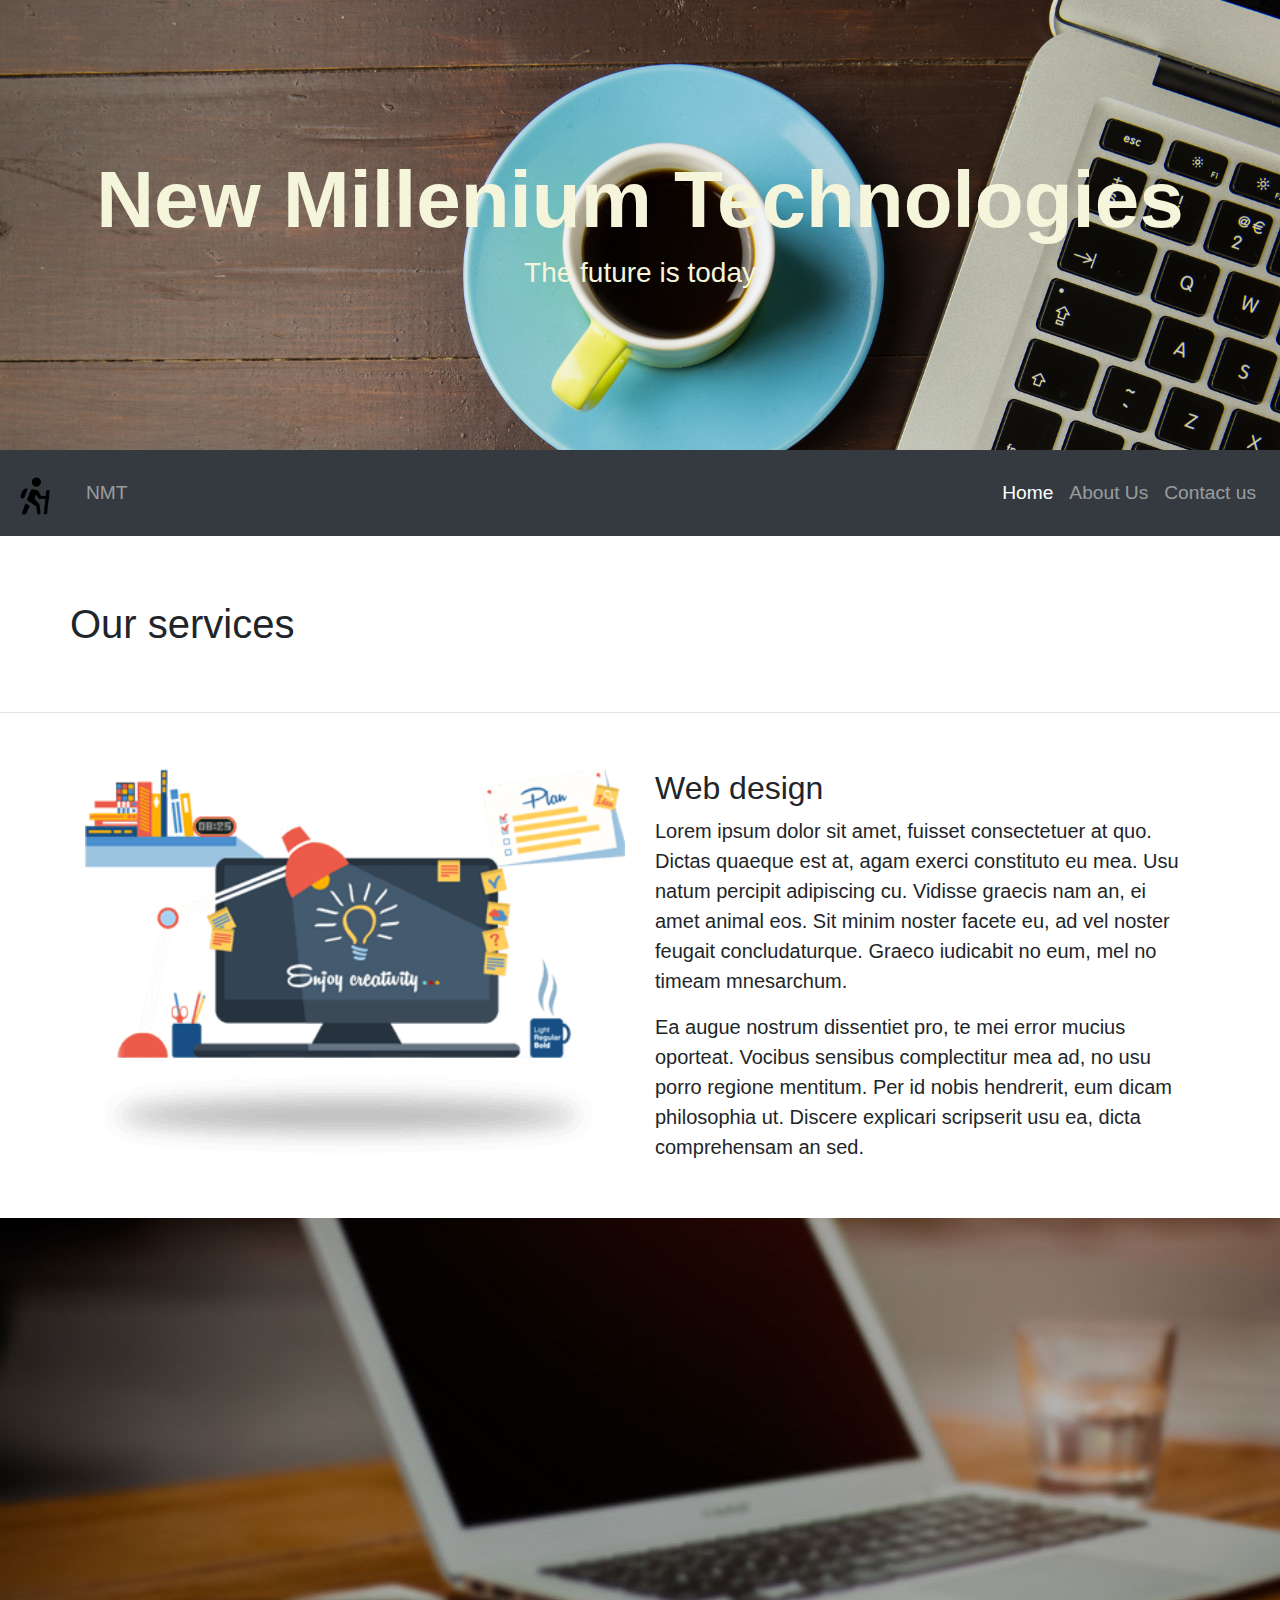
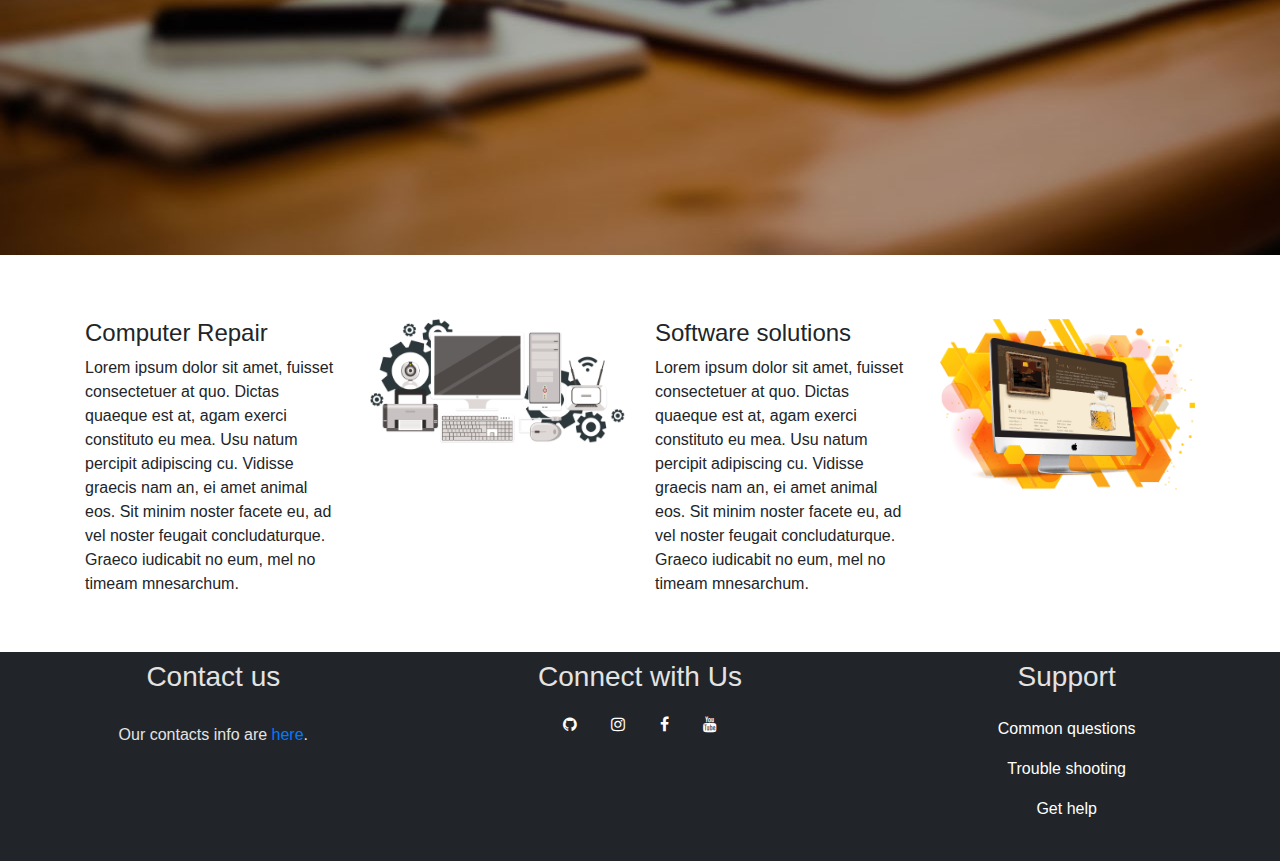
==== index.html @ 24bf3991 "first website upload" ====
<!doctype html>
<html lang="en">
  <head>
    <!-- Required meta tags -->
    <meta charset="utf-8">
    <meta name="viewport" content="width=device-width, initial-scale=1, shrink-to-fit=no">

    <!-- Bootstrap CSS -->
    <link rel="stylesheet" href="https://use.fontawesome.com/releases/v5.7.2/css/all.css" integrity="sha384-fnmOCqbTlWIlj8LyTjo7mOUStjsKC4pOpQbqyi7RrhN7udi9RwhKkMHpvLbHG9Sr" crossorigin="anonymous">
    <link rel="stylesheet" href="https://maxcdn.bootstrapcdn.com/bootstrap/4.0.0/css/bootstrap.min.css" integrity="sha384-Gn5384xqQ1aoWXA+058RXPxPg6fy4IWvTNh0E263XmFcJlSAwiGgFAW/dAiS6JXm" crossorigin="anonymous">
    <link rel="stylesheet" href="bootstrap/css/bootstrap.min.css" integrity="sha384-GJzZqFGwb1QTTN6wy59ffF1BuGJpLSa9DkKMp0DgiMDm4iYMj70gZWKYbI706tWS" crossorigin="anonymous">
    <link rel="icon" href="img/walk.png" type="image/png" sizes="16x16">
    <link rel="stylesheet" href="bootstrap/style.css">
    <link rel="stylesheet" href="https://cdnjs.cloudflare.com/ajax/libs/font-awesome/4.7.0/css/font-awesome.min.css">


    <title>NMT- Home</title>
  </head>
  <body>
    <div id="home" style="margin-bottom:0px; ">
        <div class="landing-text">
            <h1>New Millenium Technologies</h1>
            <h3>The future is today</h3>
          </div>
    </div>
    <nav class="navbar navbar-expand-md navbar-dark bg-dark sticky-top">

      <button class="navbar-toggler" data-toggle="collapse" data-target="#collapse_target">
        <span class="navbar-toggler-icon"></span>
      </button>
      
      <div class="collapse navbar-collapse" id="collapse_target">
      <a class="navbar-brand"><img src="img/walk.png" style="height: 40px; width: 40px;"></a>
      <span class="navbar-text">NMT</span>

      <ul class="navbar-nav ml-auto">
        <li class="navbar-item">
          <a class="nav-link active" href="#">Home</a>
        </li>
        <li class="navbar-item">
            <a class="nav-link" href="#">About Us</a>
          </li>
          
          <li class="navbar-item">
              <a class="nav-link" href="#">Contact us</a>
            </li>
      </ul>
    </div>
    </nav>

    <br>
    
    <div class="padding">
        <div class="container">
          <div class="row" >
              <div class="col-sm-6-offset-3">
              <h1 style="text-align:center;">Our services</h1>
              </div>
          </div>
          
          </div>
        </div>
        <hr/>
    

    <div class="padding">
      <div class="container">
        <div class="row">
          <div class="col-md-6 col-xs-12">
              <img src="img/webdesign.png">
          </div>
          <div class="col-md-6 col-xs-12">
            <h2>Web design</h2>
            <p class="lead">
              Lorem ipsum dolor sit amet, fuisset consectetuer at quo.
               Dictas quaeque est at, agam exerci constituto eu mea. Usu natum percipit adipiscing cu. 
               Vidisse graecis nam an, ei amet animal eos. Sit minim noster facete eu, ad vel noster feugait concludaturque. 
              Graeco iudicabit no eum, mel no timeam mnesarchum.
            </p>
            <p class="lead">
                Ea augue nostrum dissentiet pro, te mei error mucius oporteat.
                Vocibus sensibus complectitur mea ad, no usu porro regione mentitum.
                 Per id nobis hendrerit, eum dicam philosophia ut. 
                 Discere explicari scripserit usu ea, dicta comprehensam an sed. 
                 
            </p>
            
            </div>
        </div>
      </div>
    </div>



    <div id="fixed">
      <img src="img/responsive.jpg" class="img-responsive">
    </div>

<br>

    <div class="padding">
      <div class="container">
        <div class="row">
            <div class="col-lg-3 col-md-6 col-sm-6 col-xs-12">
              <h4>Computer Repair</h4>
              <p>Lorem ipsum dolor sit amet, fuisset consectetuer at quo.
                  Dictas quaeque est at, agam exerci constituto eu mea. Usu natum percipit adipiscing cu. 
                  Vidisse graecis nam an, ei amet animal eos. Sit minim noster facete eu, ad vel noster feugait concludaturque. 
                 Graeco iudicabit no eum, mel no timeam mnesarchum.</p>
              </div>
            <div class="col-lg-3 col-md-6 col-sm-6 col-xs-12">
              <img src="img/bg-computer.png" class="img-responsive">
              </div>
            <div class="col-lg-3 col-md-6 col-sm-6 col-xs-12">
              <h4>Software solutions</h4>
              <p>Lorem ipsum dolor sit amet, fuisset consectetuer at quo.
                  Dictas quaeque est at, agam exerci constituto eu mea. Usu natum percipit adipiscing cu. 
                  Vidisse graecis nam an, ei amet animal eos. Sit minim noster facete eu, ad vel noster feugait concludaturque. 
                 Graeco iudicabit no eum, mel no timeam mnesarchum.</p>
              </div>
            <div class="col-lg-3 col-md-6 col-sm-6 col-xs-12">
              <img src="img/webdesign-banner.png" class="class="img-responsive"">
              </div>

        </div>
      </div>
    </div>

  <footer class="container-fluid text-center">
    <div class="row">
      <div class="col-sm-4">
        <h3>Contact us</h3>
        <br>
        <h6>Our contacts info are <a href="#">here</a>.</h6>
      </div>
      <div class="col-sm-4">
        <h3>Connect with Us</h3>
        <a href="#" class="fa fa-github" ></i></a>
        <a href="#" class="fa fa-instagram"></a>
        <a href="#" class="fa fa-facebook"></a>
        <a href="#" class="fa fa-youtube"></a>
        
        </div>
        <div class="col-sm-4">
          <h3>Support</h3>
          
          <ul>
       <li><a href="#" class="nav-link">Common questions</a></li>
       <li>  <a href="#" >Trouble shooting</a></li> 
       <li><a href="#" >Get help</a></li>  
      </ul>
          </div>
    </div>
  </footer>

   

    <!-- Optional JavaScript -->
    <!-- jQuery first, then Popper.js, then Bootstrap JS -->
    <script src="https://cdnjs.cloudflare.com/ajax/libs/popper.js/1.12.9/umd/popper.min.js" integrity="sha384-ApNbgh9B+Y1QKtv3Rn7W3mgPxhU9K/ScQsAP7hUibX39j7fakFPskvXusvfa0b4Q" crossorigin="anonymous"></script>
    <script src="https://maxcdn.bootstrapcdn.com/bootstrap/4.0.0/js/bootstrap.min.js" integrity="sha384-JZR6Spejh4U02d8jOt6vLEHfe/JQGiRRSQQxSfFWpi1MquVdAyjUar5+76PVCmYl" crossorigin="anonymous"></script>
    <script src="https://code.jquery.com/jquery-3.3.1.slim.min.js" integrity="sha384-q8i/X+965DzO0rT7abK41JStQIAqVgRVzpbzo5smXKp4YfRvH+8abtTE1Pi6jizo" crossorigin="anonymous"></script>
    <script src="https://stackpath.bootstrapcdn.com/bootstrap/4.2.1/js/bootstrap.min.js" integrity="sha384-B0UglyR+jN6CkvvICOB2joaf5I4l3gm9GU6Hc1og6Ls7i6U/mkkaduKaBhlAXv9k" crossorigin="anonymous"></script>
  </body>
</html>
---- bootstrap/style.css ----
html, body{
    height: 100%;
    width: 100%;
}

.navbar{
    font-size: 1.2em;
    padding: 1% 0;
    position: sticky;

}
.navbar-brand{
    max-height: 35px;
    padding: 0px 15px 5px;
}
.navbar-default .navbar-nav li a {
    color: #D5D5D5;

}
.navbar-default .navbar-nav li a:hover, .navbar-default .navbar-nav li a.active {
    color: #FFF;

}

#home{
    background: url(../img/coffee-laptop.jpeg) no-repeat center center fixed;
    height: 50%;
    width: 100%;
    display: table;
    position: relative;
    background-size: cover;

   
}
.landing-text{
    color: beige;
    display: table-cell;
    text-align: center;
    vertical-align: middle;
}
.landing-text h1{
    font-size: 500%;
    font-weight: 700;
}
.padding{
    padding:40px 0;
}
.padding img{
    width: 100%;
}
#fixed{
    display: table;
    max-height: 200px;
    position:relative;
    max-width: 768px;
    background-size: cover;
}
footer{
    width: 100%;
    background-color: #212529;
    padding: 5% 5% 10% 5%;
    color: #fff;
}
.fa{
    padding: 15px;
    color: #fff;
    font-size: 25px;
}

.fa:hover{
color: #212529;
text-decoration: none;
} 
footer, ul{
    list-style-type: none;
    text-decoration: none;
}
footer, ul, li a{
    text-align: center;
   color: #FFF;
    text-decoration: none;
    display: block;
    padding: 8px 16px;
}
footer, ul, li a:hover {
    text-align: center;
   color: rgb(228, 227, 227);
    text-decoration: none;
}
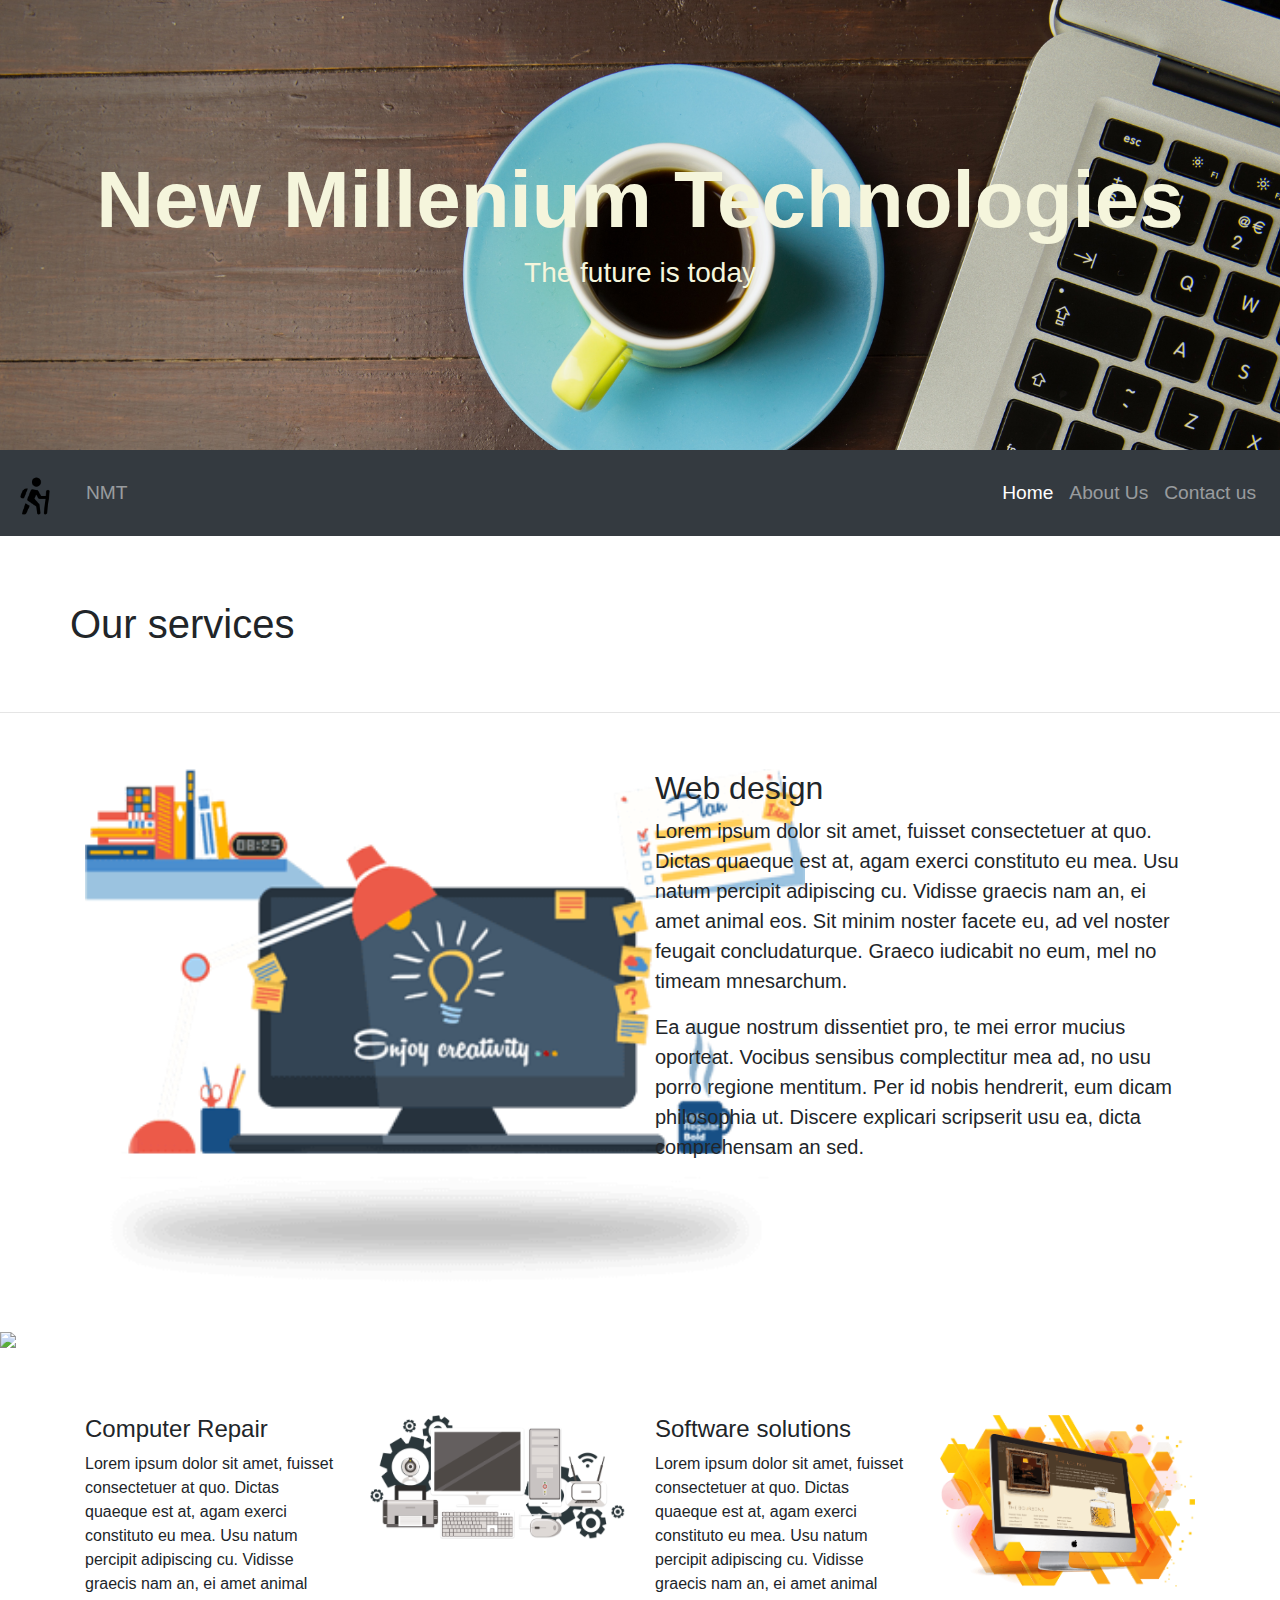
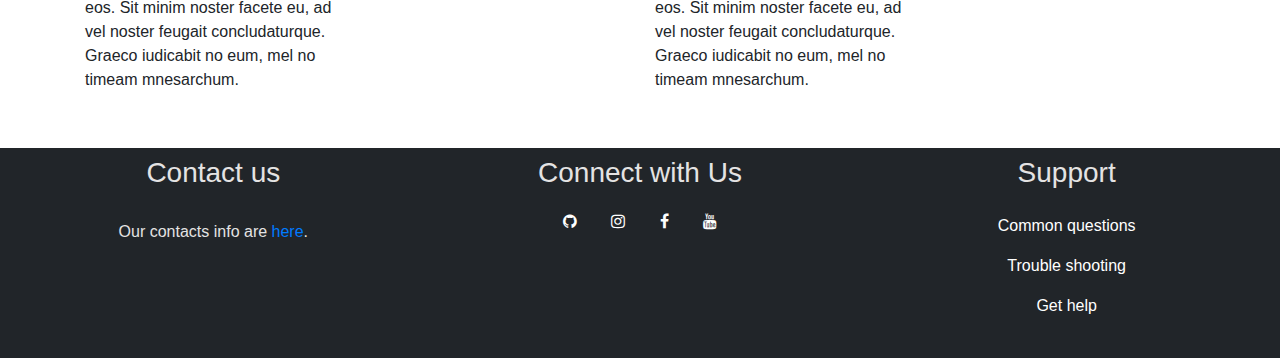
==== commit ac4bc3de: "picture edits" ====
--- a/index.html
+++ b/index.html
@@ -67,7 +67,7 @@
       <div class="container">
         <div class="row">
           <div class="col-md-6 col-xs-12">
-              <img src="img/webdesign.png">
+              <img src="img/webdesign.png" style="width: 720px;">
           </div>
           <div class="col-md-6 col-xs-12">
             <h2>Web design</h2>
@@ -93,7 +93,7 @@
 
 
     <div id="fixed">
-      <img src="img/responsive.jpg" class="img-responsive">
+      <img src="img/laptop-coffee-computer-the-work-preview.jpg" class="img-responsive">
     </div>
 
 <br>
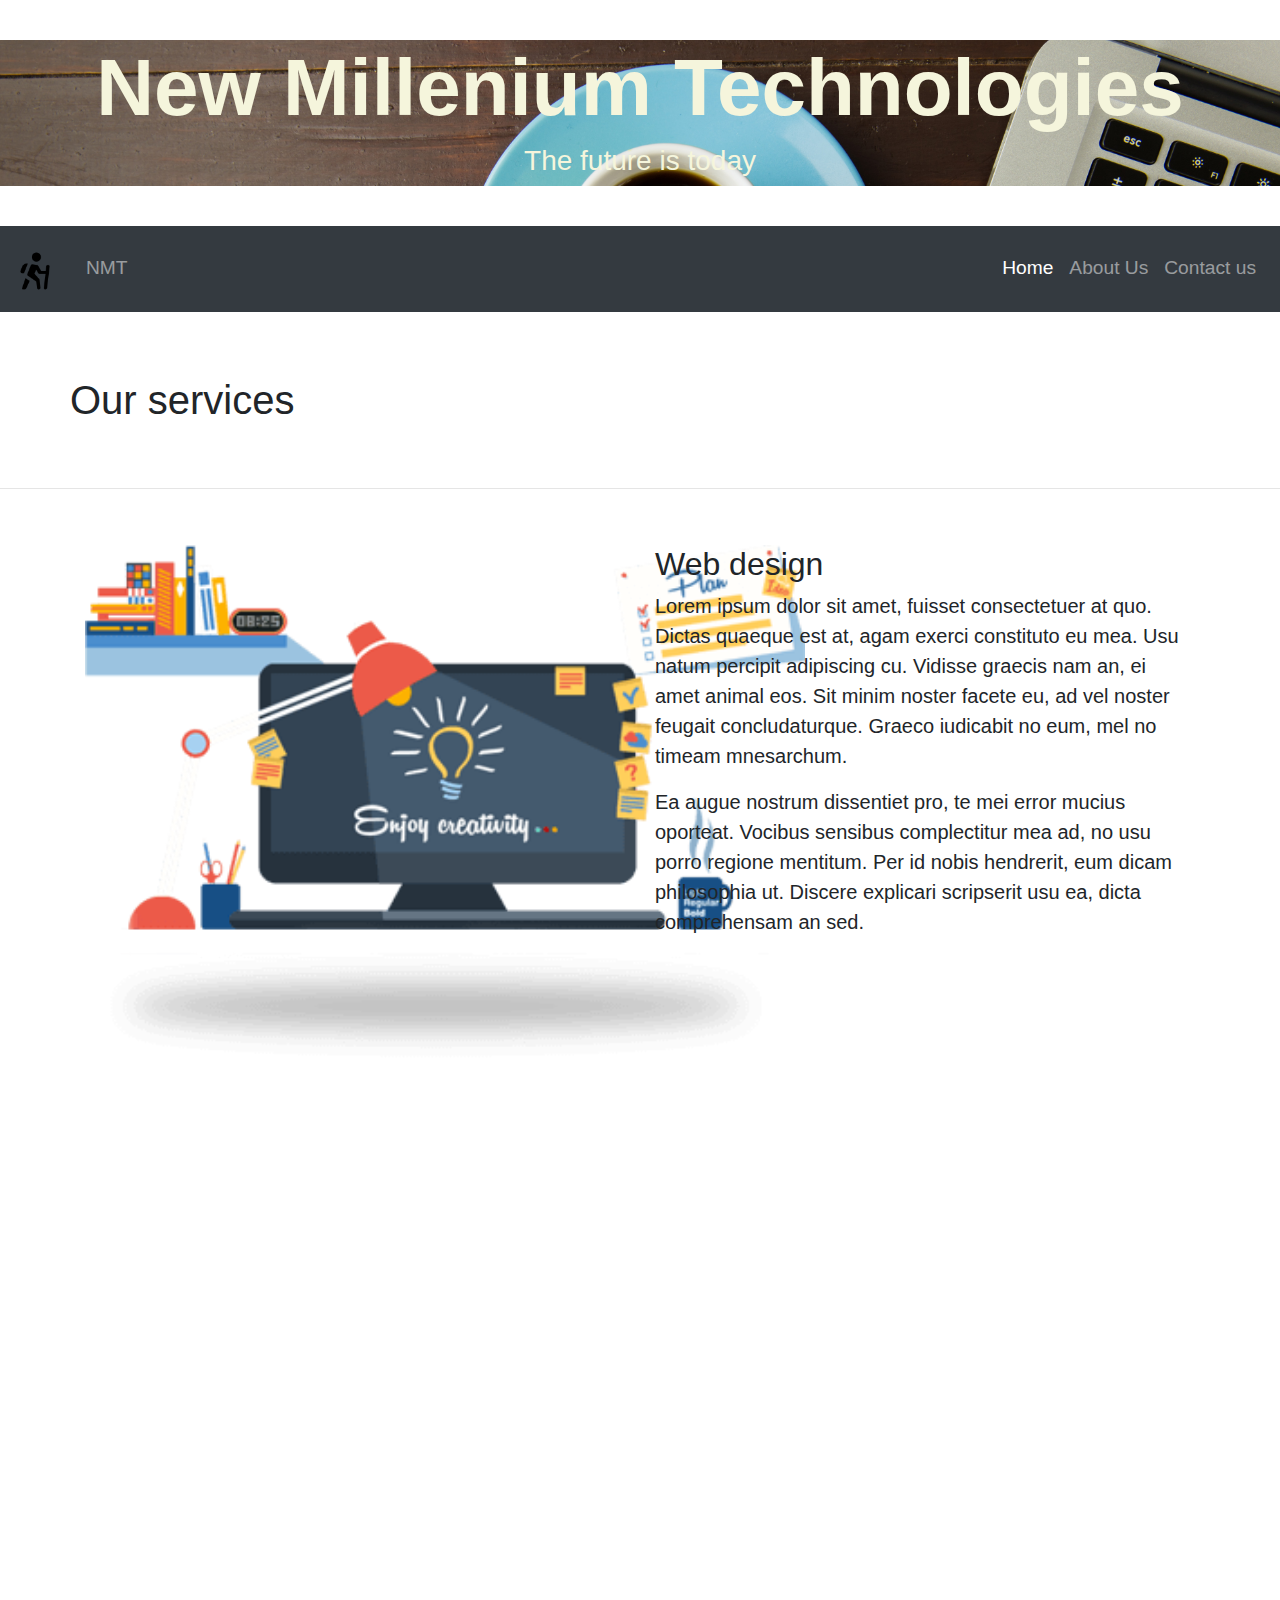
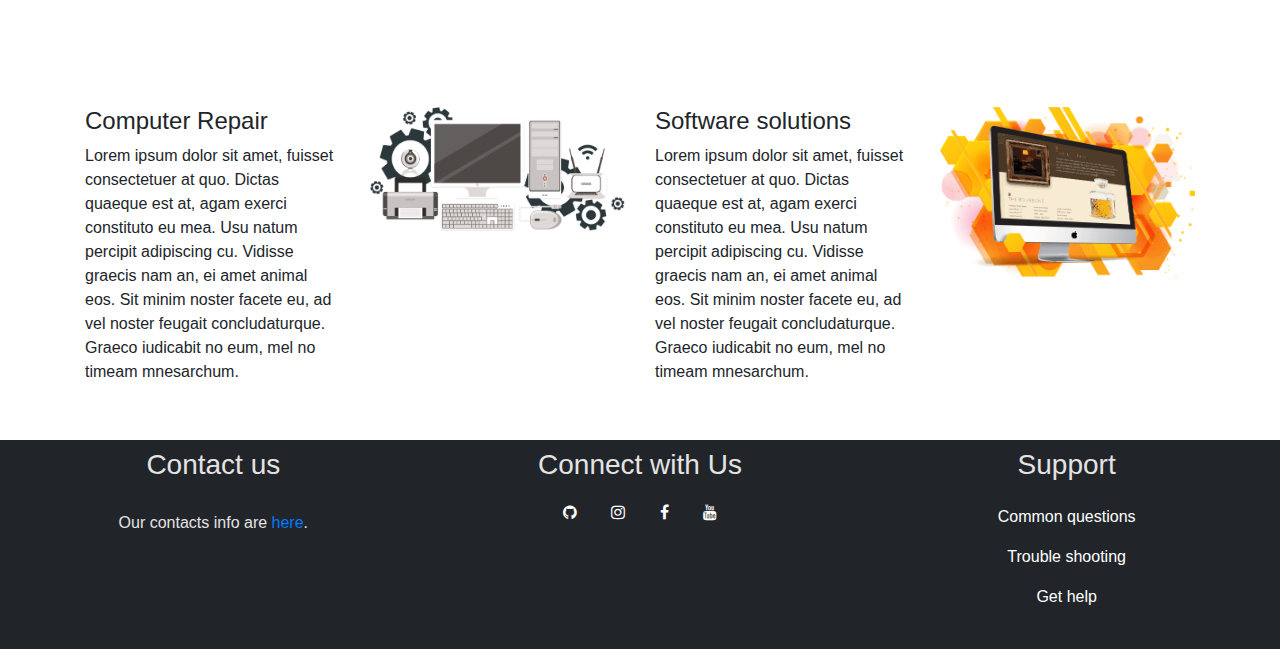
==== commit 1db73622: "rendering" ====
--- a/index.html
+++ b/index.html
@@ -17,12 +17,14 @@
     <title>NMT- Home</title>
   </head>
   <body>
+    <div class="padding">
     <div id="home" style="margin-bottom:0px; ">
-        <div class="landing-text">
+        <div class="landing-text col-xs-12">
             <h1>New Millenium Technologies</h1>
             <h3>The future is today</h3>
           </div>
     </div>
+  </div>
     <nav class="navbar navbar-expand-md navbar-dark bg-dark sticky-top">
 
       <button class="navbar-toggler" data-toggle="collapse" data-target="#collapse_target">
@@ -93,7 +95,7 @@
 
 
     <div id="fixed">
-      <img src="img/laptop-coffee-computer-the-work-preview.jpg" class="img-responsive">
+      
     </div>
 
 <br>
--- a/bootstrap/style.css
+++ b/bootstrap/style.css
@@ -49,10 +49,11 @@
     width: 100%;
 }
 #fixed{
+    background: url(img/laptop-coffee-computer-the-work-preview.jpg) no-repeat center center fixed;
     display: table;
-    max-height: 200px;
+    height: 60%;
     position:relative;
-    max-width: 768px;
+ width: 100%;
     background-size: cover;
 }
 footer{
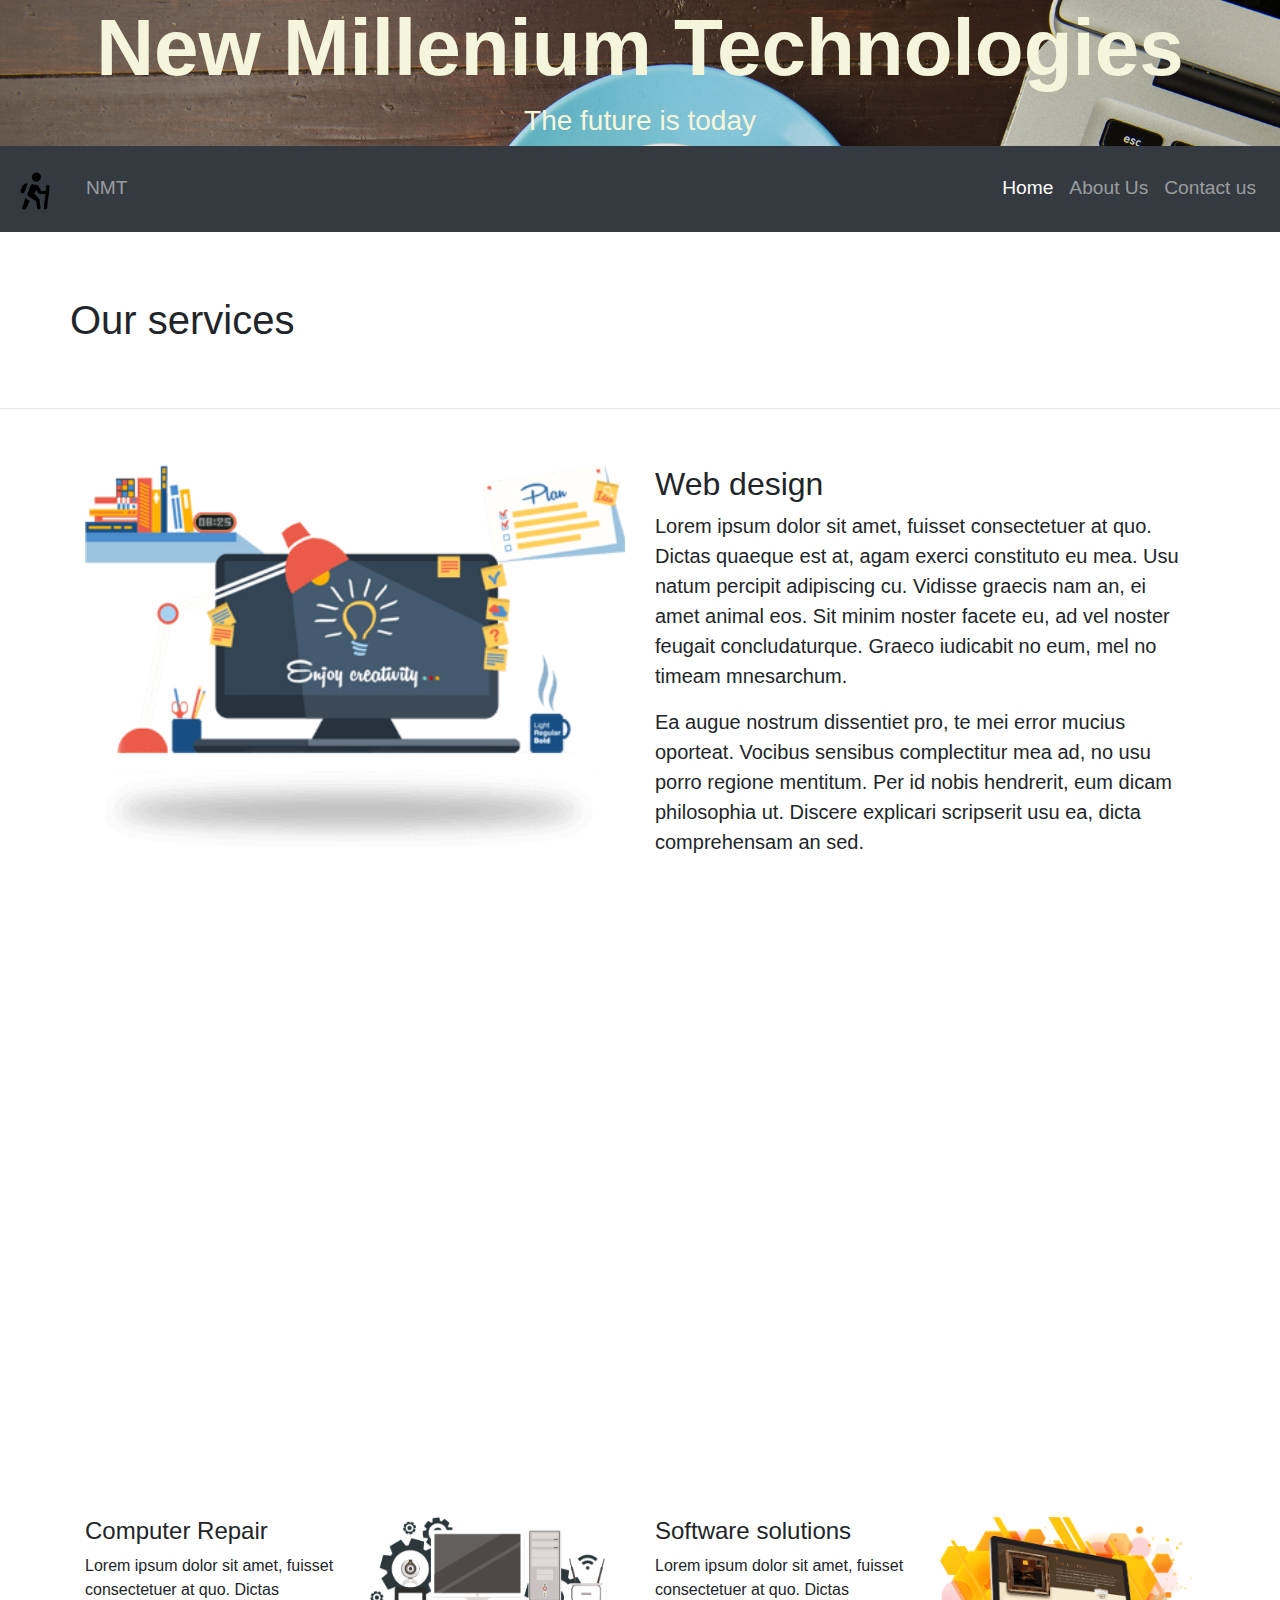
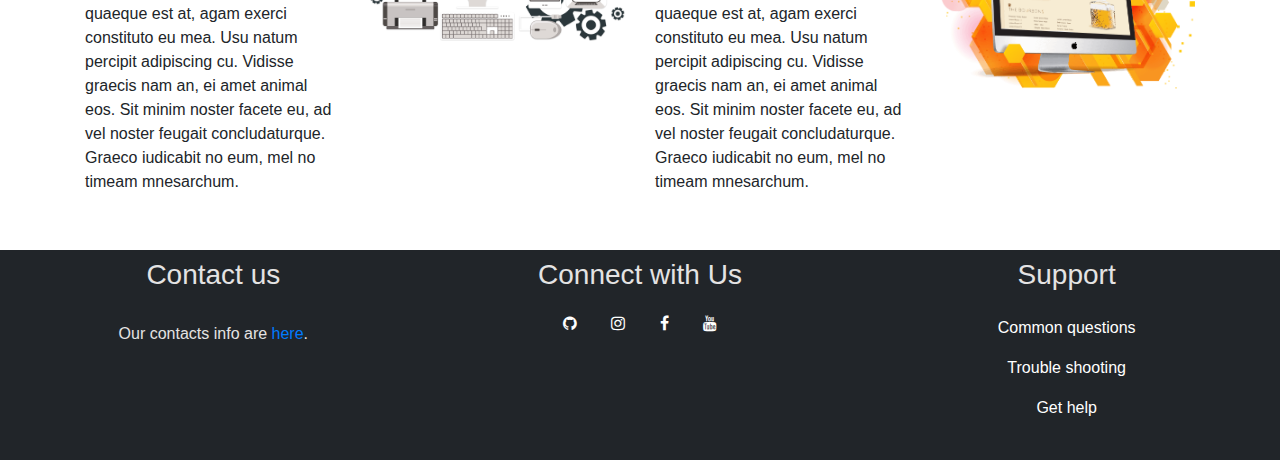
==== commit fa682e5b: "padding" ====
--- a/index.html
+++ b/index.html
@@ -17,7 +17,7 @@
     <title>NMT- Home</title>
   </head>
   <body>
-    <div class="padding">
+    <div class="padding" style="padding: 0px;">
     <div id="home" style="margin-bottom:0px; ">
         <div class="landing-text col-xs-12">
             <h1>New Millenium Technologies</h1>
@@ -69,7 +69,7 @@
       <div class="container">
         <div class="row">
           <div class="col-md-6 col-xs-12">
-              <img src="img/webdesign.png" style="width: 720px;">
+              <img src="img/webdesign.png">
           </div>
           <div class="col-md-6 col-xs-12">
             <h2>Web design</h2>
@@ -95,8 +95,7 @@
 
 
     <div id="fixed">
-      
-    </div>
+      </div>
 
 <br>
 
--- a/bootstrap/style.css
+++ b/bootstrap/style.css
@@ -53,7 +53,7 @@
     display: table;
     height: 60%;
     position:relative;
- width: 100%;
+    width: 100%;
     background-size: cover;
 }
 footer{
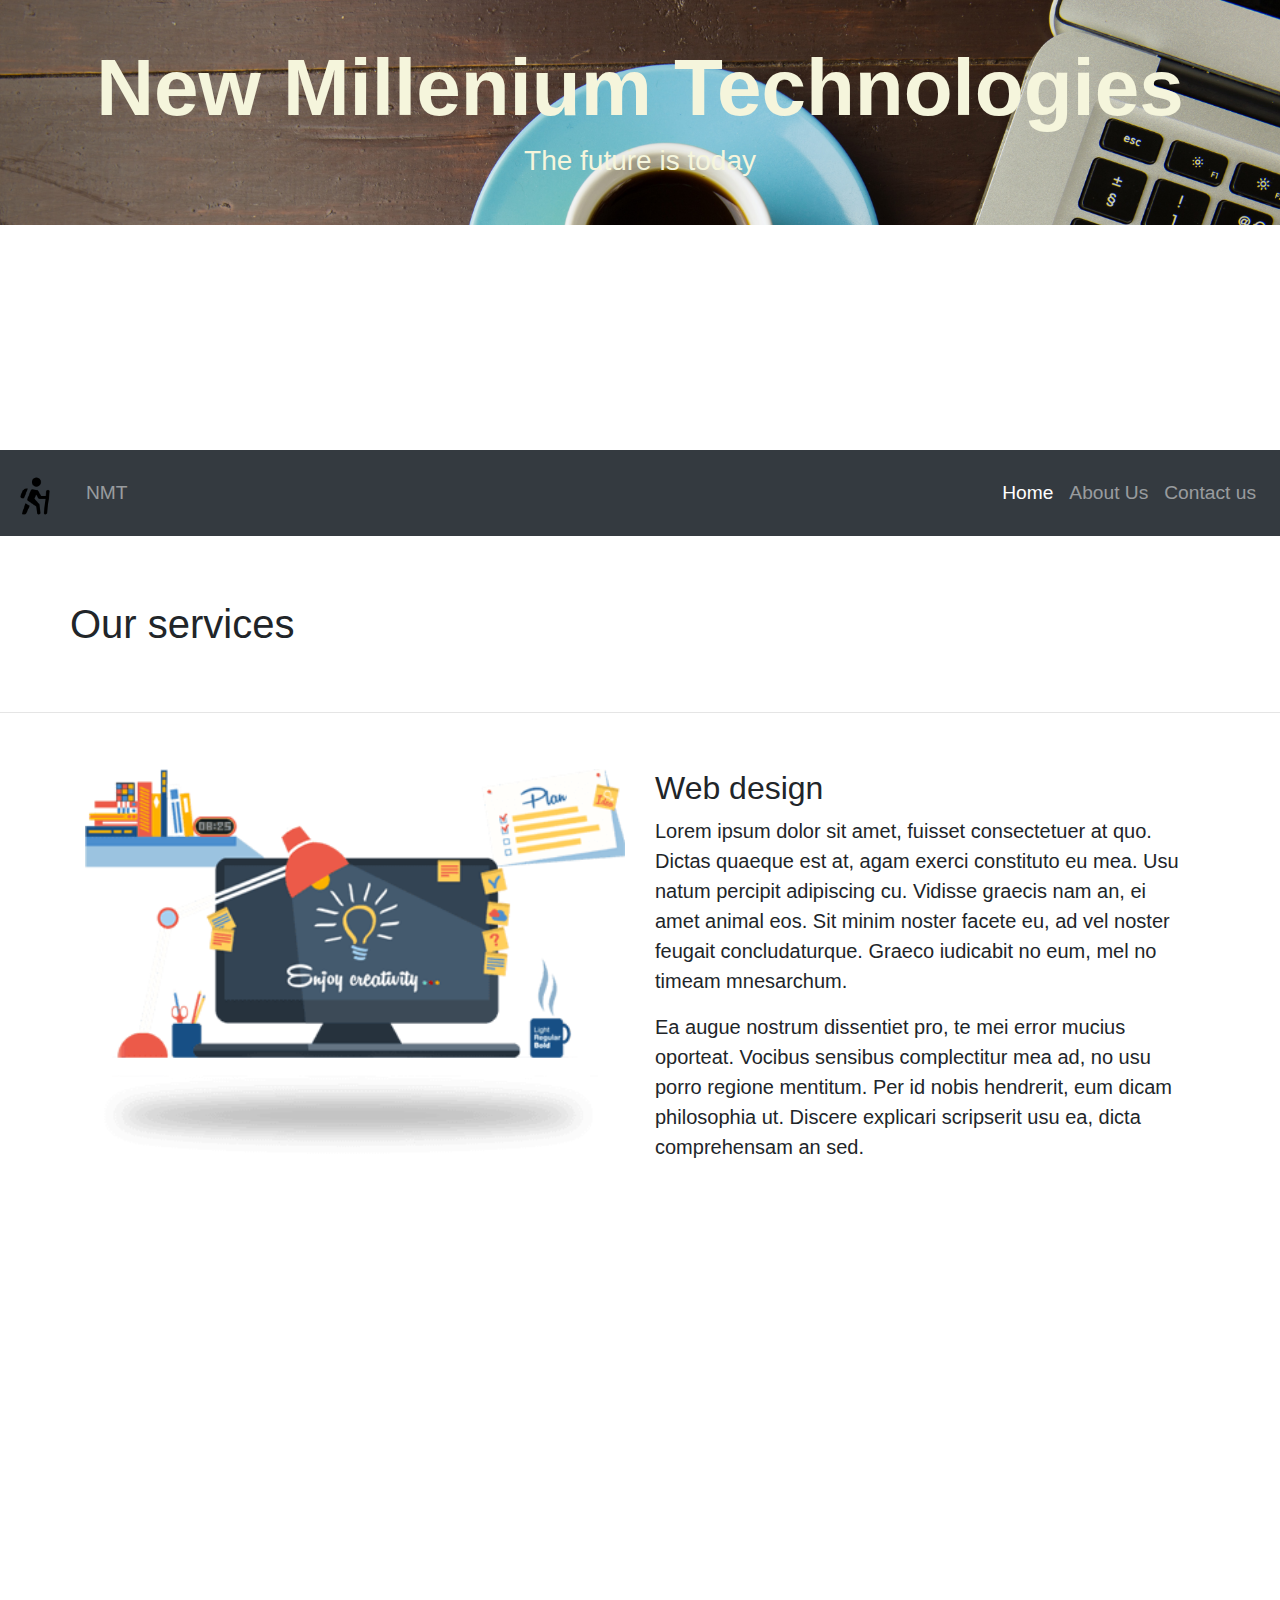
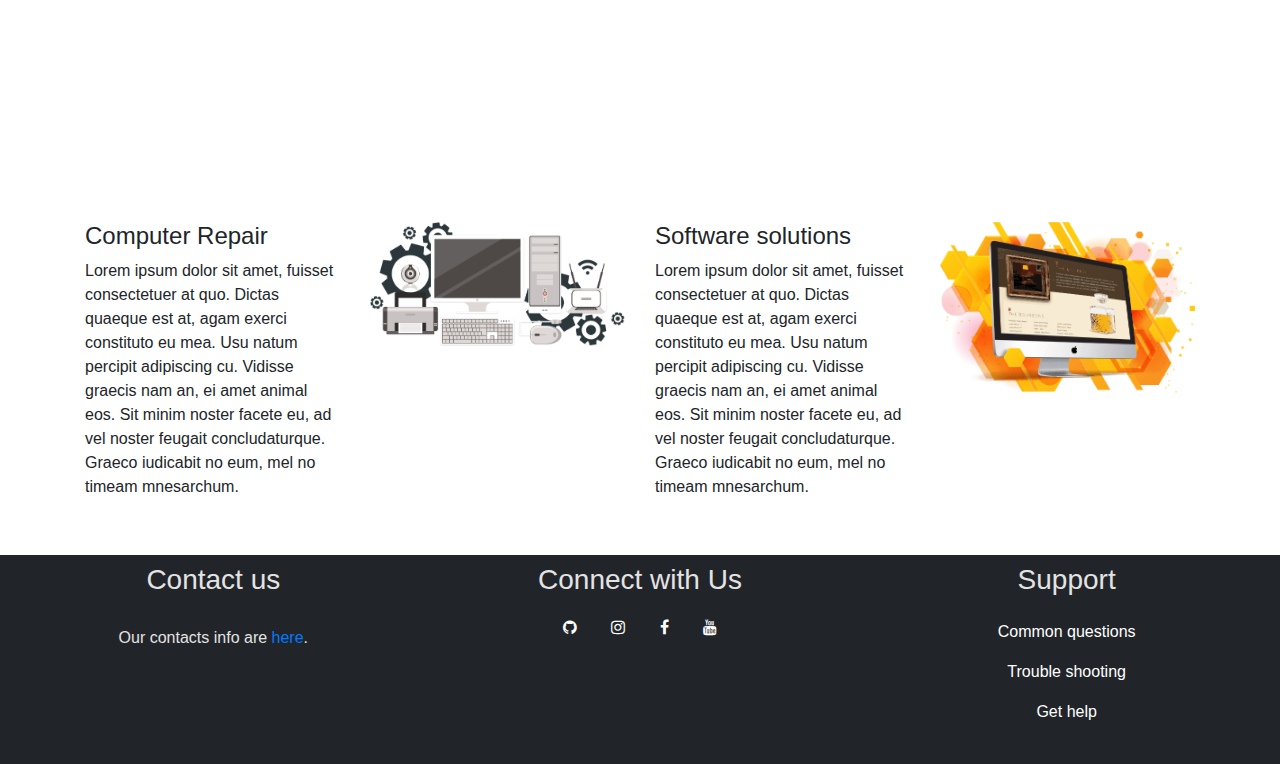
==== commit 61fb0f19: "height adjustment" ====
--- a/index.html
+++ b/index.html
@@ -17,7 +17,7 @@
     <title>NMT- Home</title>
   </head>
   <body>
-    <div class="padding" style="padding: 0px;">
+    <div class="padding" style="padding: 0px;height: 50%;">
     <div id="home" style="margin-bottom:0px; ">
         <div class="landing-text col-xs-12">
             <h1>New Millenium Technologies</h1>
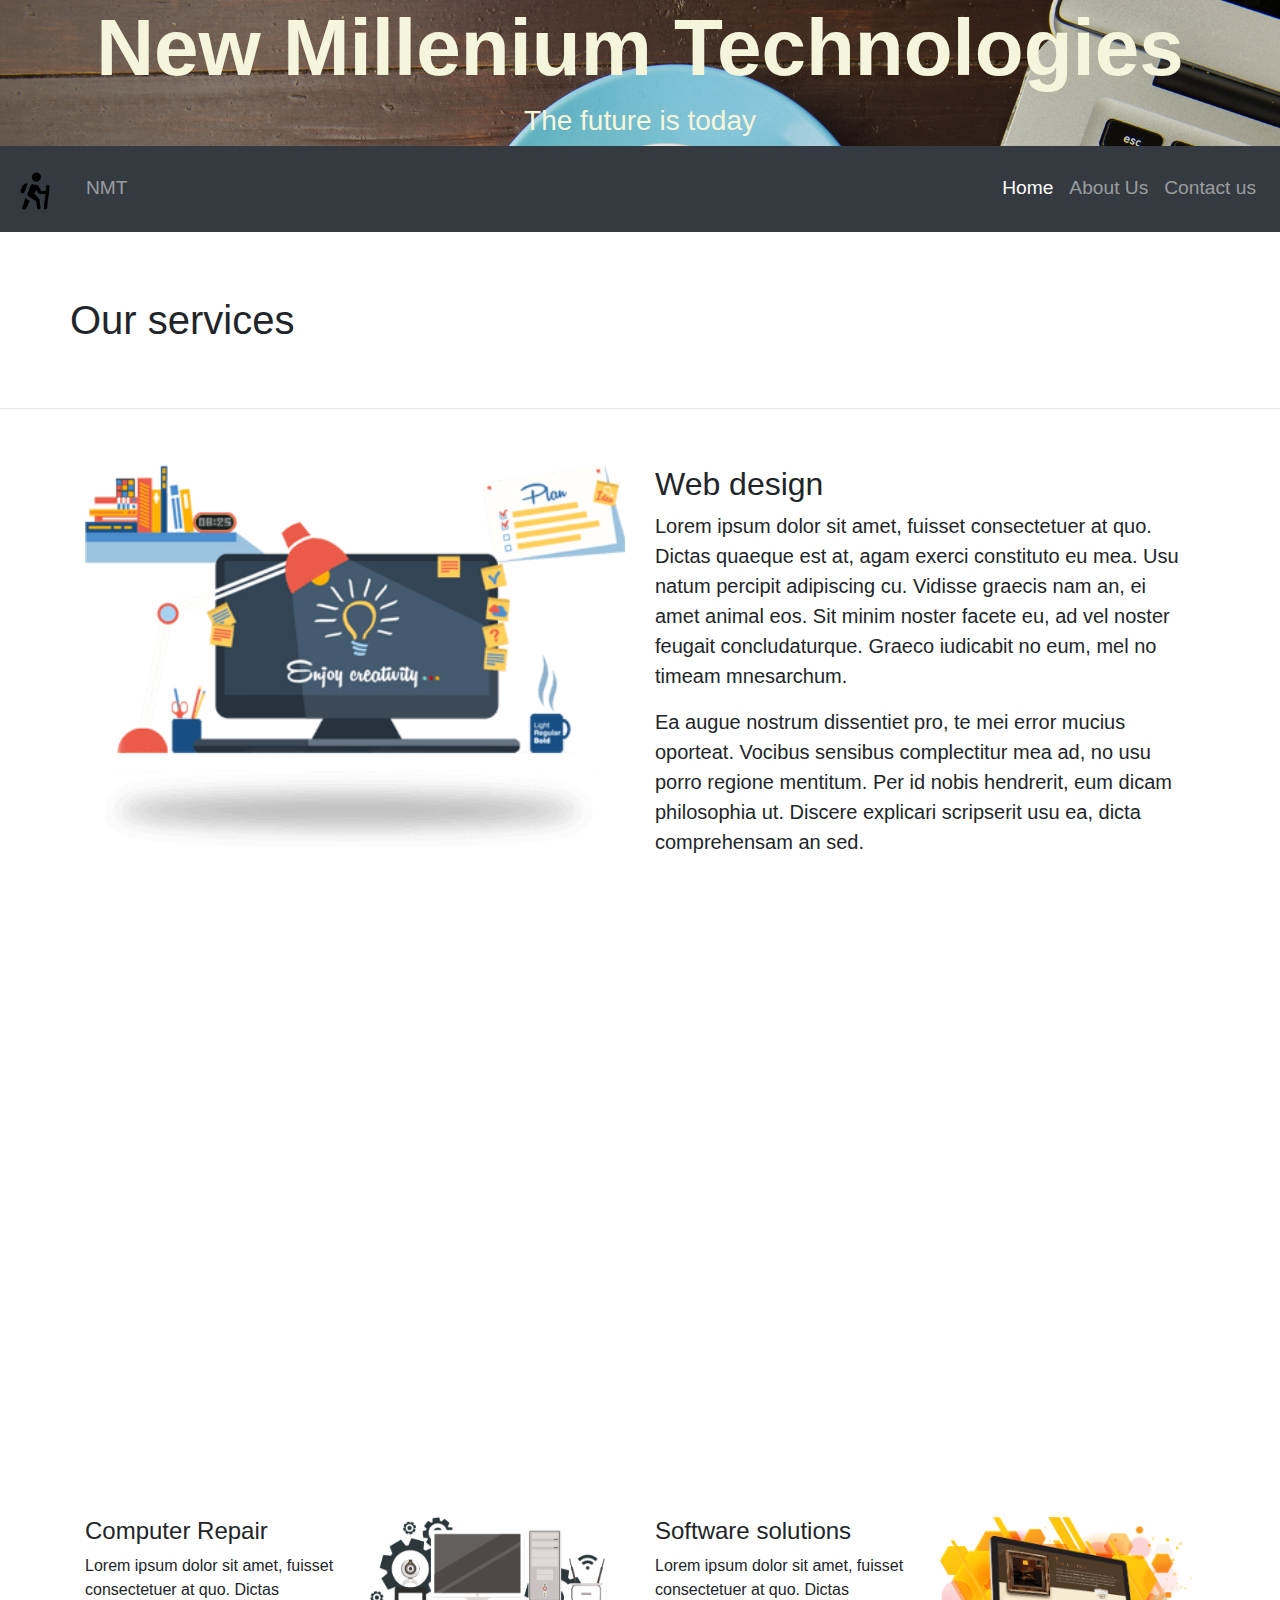
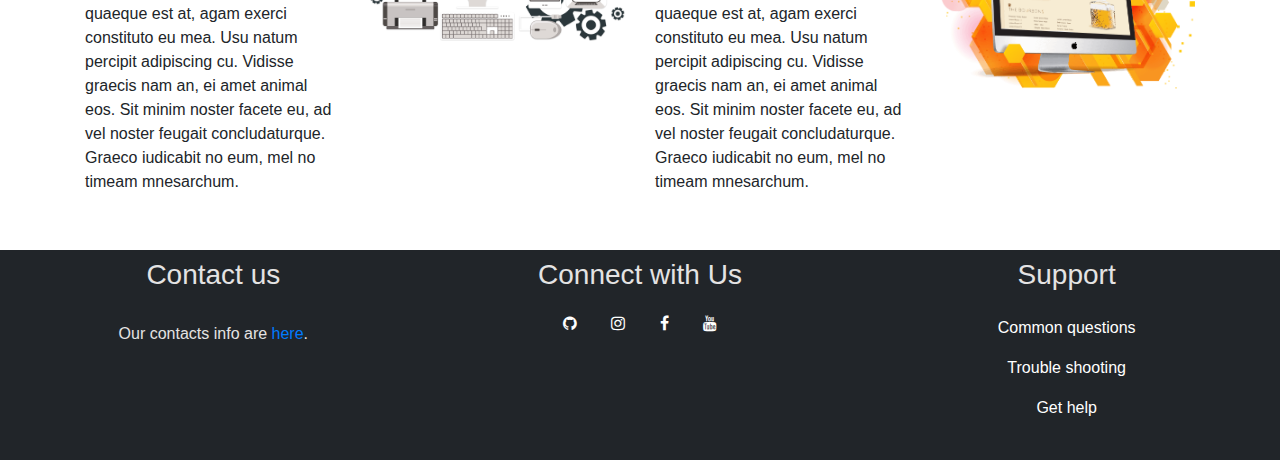
==== commit a0d022ff: "div home" ====
--- a/index.html
+++ b/index.html
@@ -17,7 +17,7 @@
     <title>NMT- Home</title>
   </head>
   <body>
-    <div class="padding" style="padding: 0px;height: 50%;">
+    <div class="padding" style="padding: 0px;">
     <div id="home" style="margin-bottom:0px; ">
         <div class="landing-text col-xs-12">
             <h1>New Millenium Technologies</h1>
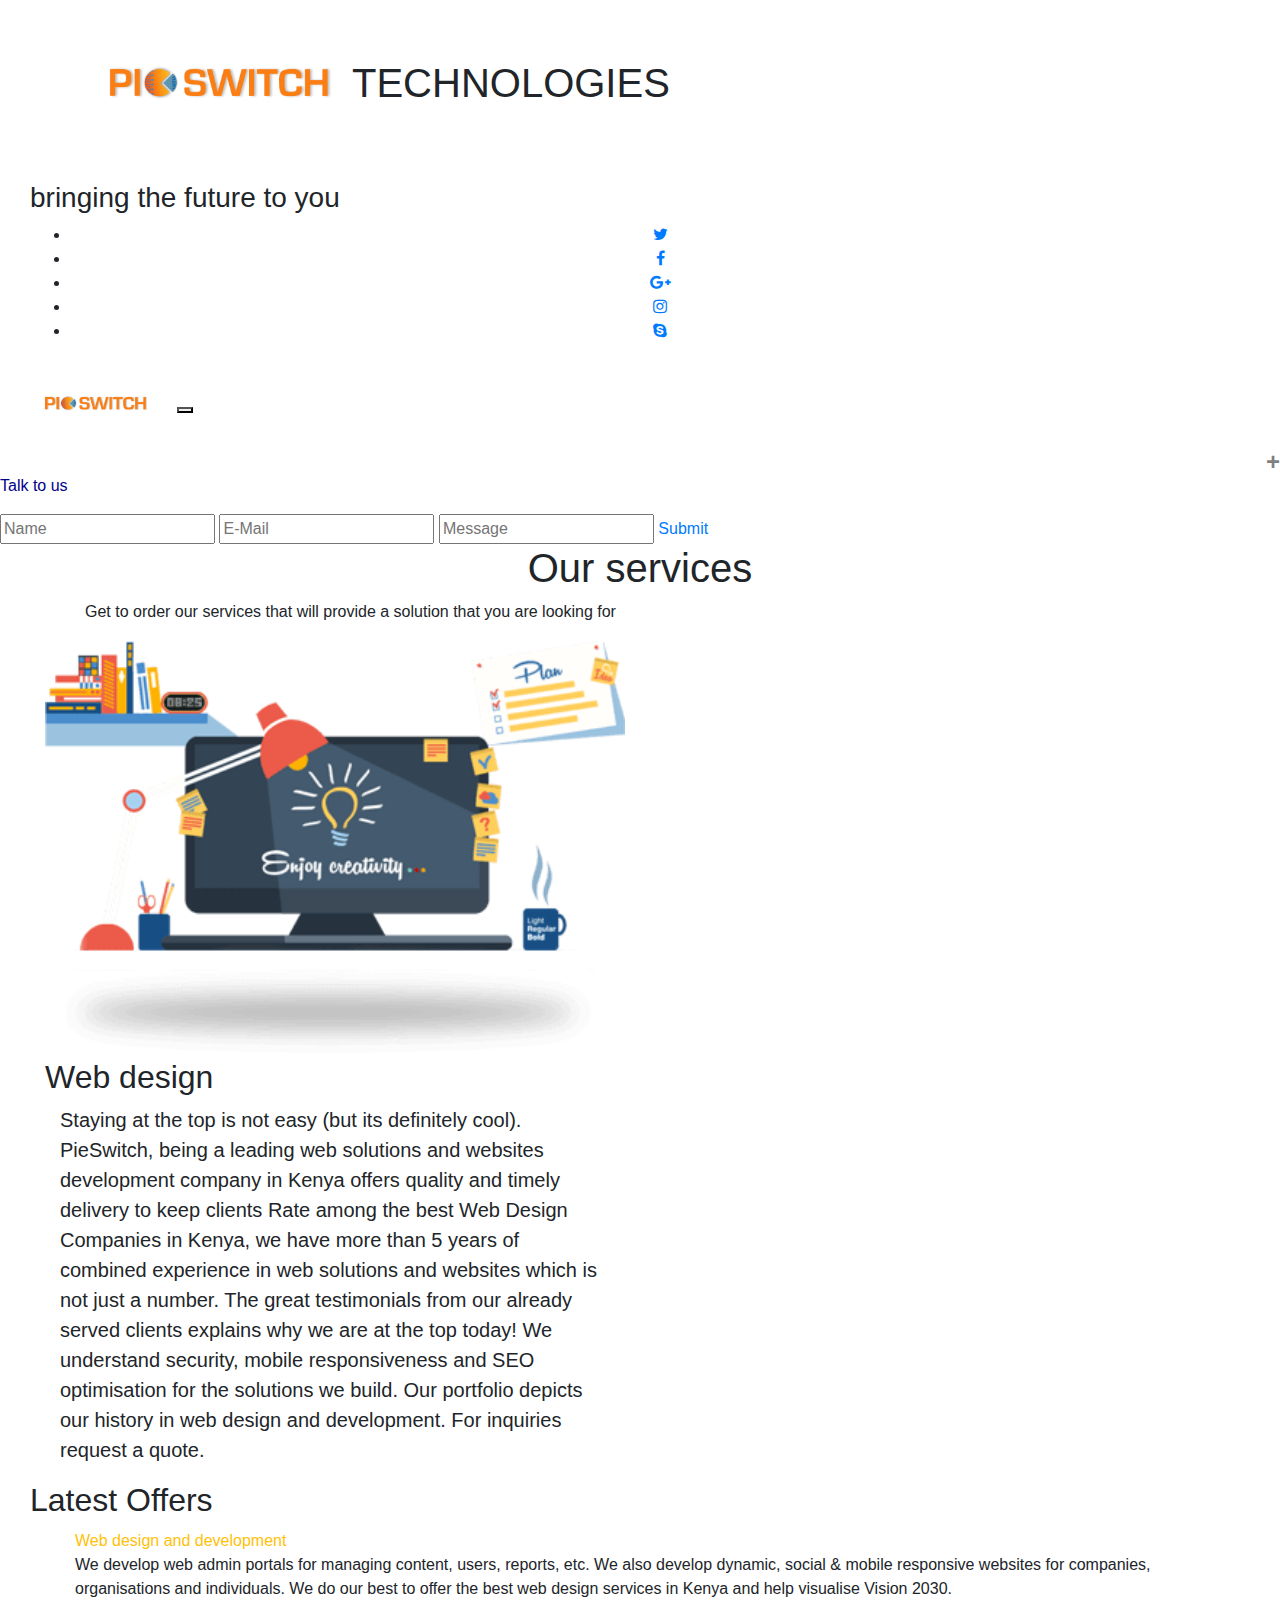
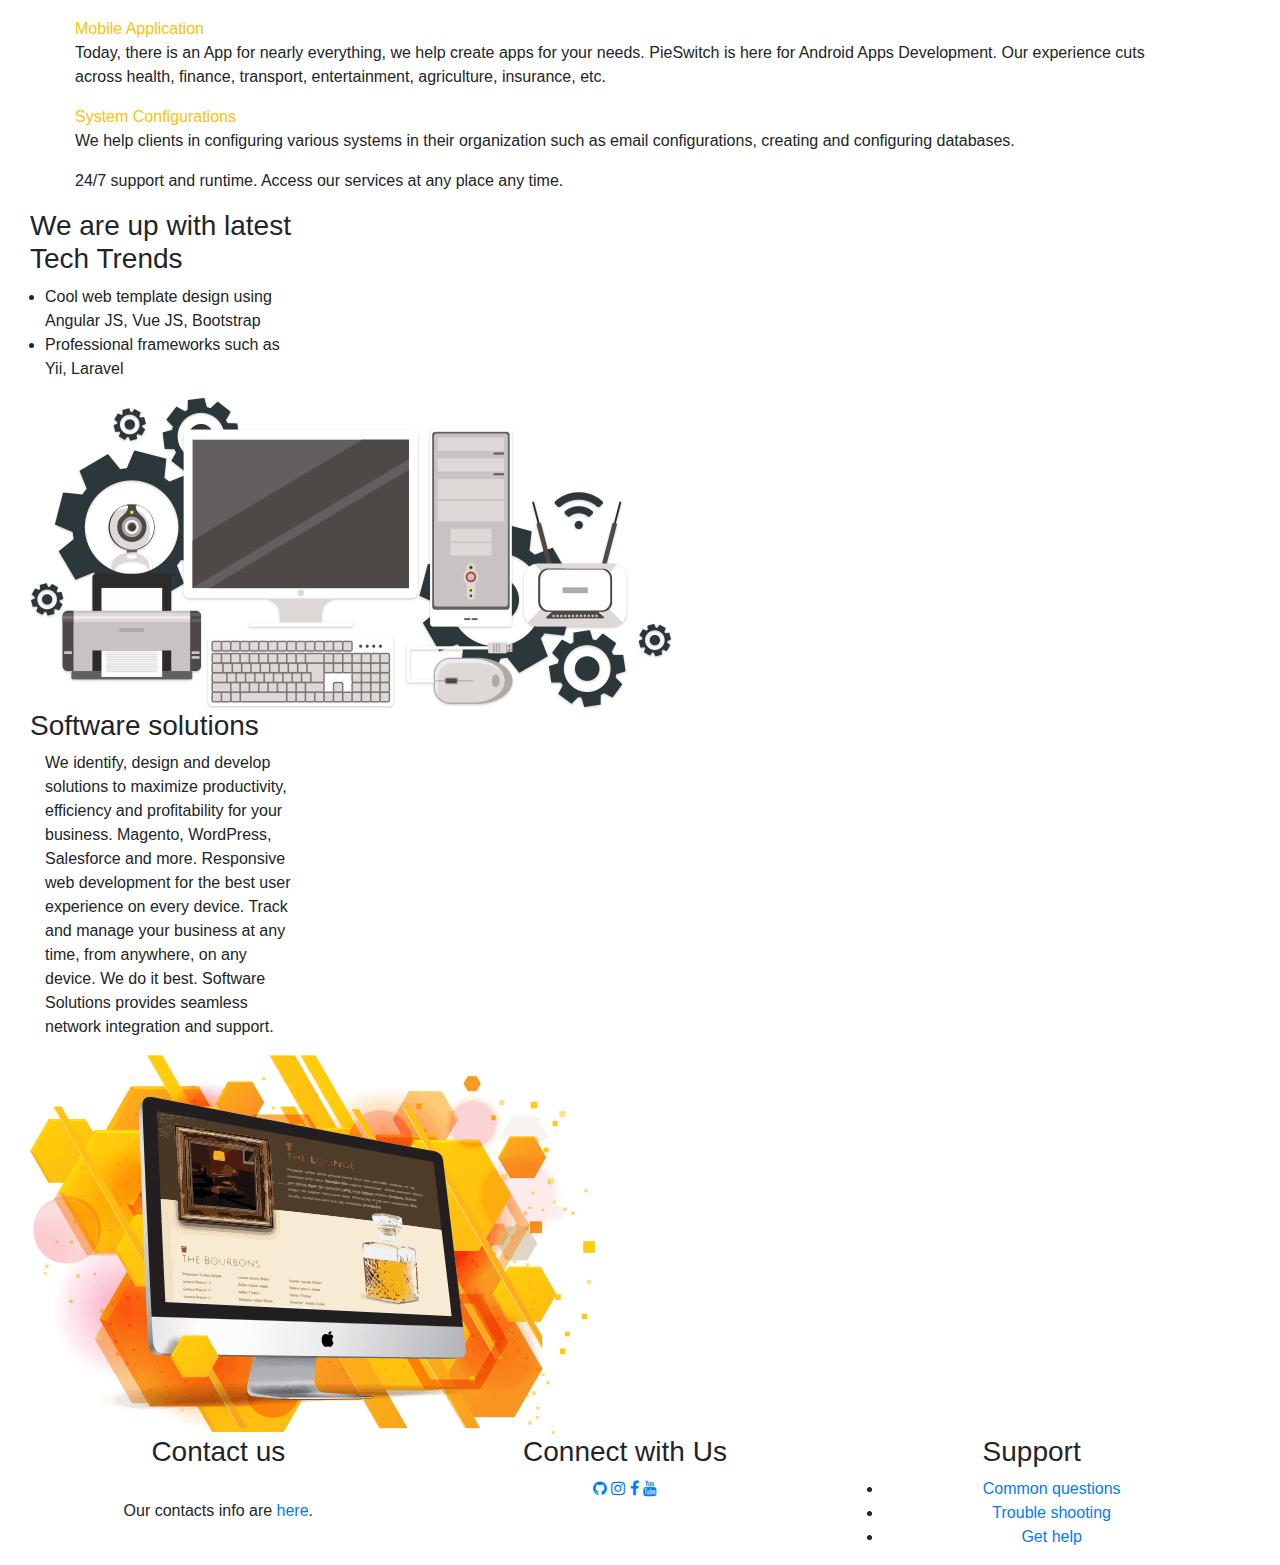
==== commit 8138c8a3: "get quote update" ====
--- a/index.html
+++ b/index.html
@@ -9,132 +9,221 @@
     <link rel="stylesheet" href="https://use.fontawesome.com/releases/v5.7.2/css/all.css" integrity="sha384-fnmOCqbTlWIlj8LyTjo7mOUStjsKC4pOpQbqyi7RrhN7udi9RwhKkMHpvLbHG9Sr" crossorigin="anonymous">
     <link rel="stylesheet" href="https://maxcdn.bootstrapcdn.com/bootstrap/4.0.0/css/bootstrap.min.css" integrity="sha384-Gn5384xqQ1aoWXA+058RXPxPg6fy4IWvTNh0E263XmFcJlSAwiGgFAW/dAiS6JXm" crossorigin="anonymous">
     <link rel="stylesheet" href="bootstrap/css/bootstrap.min.css" integrity="sha384-GJzZqFGwb1QTTN6wy59ffF1BuGJpLSa9DkKMp0DgiMDm4iYMj70gZWKYbI706tWS" crossorigin="anonymous">
-    <link rel="icon" href="img/walk.png" type="image/png" sizes="16x16">
-    <link rel="stylesheet" href="bootstrap/style.css">
+    <link rel="icon" href="img/pieswitch_favicon.png" type="image/png" sizes="16x28">
+    <link rel="stylesheet" href="css/style.css" />
+    <link rel="stylesheet" href="css/bootstrap/css/bootstrap.min.css" />
+    <link rel="stylesheet" href="css/font-awesome.min.css" />
+    <link rel="stylesheet" href="css/magnific-popup.css" />
+
     <link rel="stylesheet" href="https://cdnjs.cloudflare.com/ajax/libs/font-awesome/4.7.0/css/font-awesome.min.css">
 
 
-    <title>NMT- Home</title>
+    <title>PieSwitch Tech</title>
   </head>
   <body>
-    <div class="padding" style="padding: 0px;">
-    <div id="home" style="margin-bottom:0px; ">
-        <div class="landing-text col-xs-12">
-            <h1>New Millenium Technologies</h1>
-            <h3>The future is today</h3>
-          </div>
-    </div>
-  </div>
-    <nav class="navbar navbar-expand-md navbar-dark bg-dark sticky-top">
-
-      <button class="navbar-toggler" data-toggle="collapse" data-target="#collapse_target">
-        <span class="navbar-toggler-icon"></span>
+  
+<div class="home col-lg-12 col-md-12 col-sm-12 col-xs-12">
+        <div class="landing-text col-lg-12 col-md-12 col-sm-12 col-xs-12">
+            <h1 class="col-lg-12 col-md-12 col-sm-12 col-xs-12"><img src="img/walk.png" style="width: 307px;height: 173px; ">TECHNOLOGIES</h1>
+            <h3>bringing the future to you</h3>
+          </div>
+
+           <div class="social col-lg-12 col-md-12 col-sm-12 col-xs-12 text-center">
+          <ul>
+            <li><a href="https://twitter.com/" target="_blank"><i class="fa fa-twitter"></i></a></li>
+            <li><a href="https://www.facebook.com/" target="_blank"><i class="fa fa-facebook"></i></a></li>
+            <li><a href="https://plus.google.com/" target="_blank"><i class="fa fa-google-plus"></i></a></li>
+            <li><a href="https://plus.instagram.com/" target="_blank"><i class="fa fa-instagram"></i></a></li>
+            <li><a href="https://plus.skype.com/" target="_blank"><i class="fa fa-skype"></i></a></li>
+          </ul>
+          
+        </div>
+
+
+          <div class="circle col-lg-12 col-md-12 col-sm-12 col-xs-12">
+            <a href="#menu">
+              <div class="scroll-down">
+              <span class="glyphicon glyphicon-chevron-down"></span>
+            </div>
+          </a></div>
+    </div>
+
+<nav class="nav nav-navbar navbar-inverse col-lg-12 col-md-12 col-sm-12 col-xs-12 ">
+
+  <div class="container-fluid">
+    <div class="navbar-header">
+      <a class="navbar-brand" href="index.html"><img src="img/walk.png" style="height: 80px; width: 142px;"></a>
+      <button type="button" class="navbar-toggle" data-toggle="collapse" data-target="menu">
+        <span class="icon-bar"></span>
+        <span class="icon-bar"></span>
+        <span class="icon-bar"></span> 
       </button>
       
-      <div class="collapse navbar-collapse" id="collapse_target">
-      <a class="navbar-brand"><img src="img/walk.png" style="height: 40px; width: 40px;"></a>
-      <span class="navbar-text">NMT</span>
-
-      <ul class="navbar-nav ml-auto">
-        <li class="navbar-item">
-          <a class="nav-link active" href="#">Home</a>
-        </li>
-        <li class="navbar-item">
-            <a class="nav-link" href="#">About Us</a>
-          </li>
-          
-          <li class="navbar-item">
-              <a class="nav-link" href="#">Contact us</a>
-            </li>
+    </div>
+    <div class="collapse navbar-collapse" id="menu" >
+      <ul class="nav navbar-nav navbar-right">
+        <li class="navbar-item nav-link"><a href="#">Home</a></li>
+        <li class="nav-link"><a href="quote.html" id="button">Get Quote</a></li>
+        <li class="nav-link"><a href="contact.html">Contact Us</a></li> 
       </ul>
     </div>
-    </nav>
-
-    <br>
-    
-    <div class="padding">
+  </div>
+</nav>
+
+<div class="bg-modal">
+    <div class="modal-contents">
+
+        <div class="close">+</div>
+        <img src="img/user.png" alt="">
+
+        <form action="">
+            <p style="color:darkblue;">Talk to us</p>
+            <input type="text" placeholder="Name">
+            <input type="email" placeholder="E-Mail">
+            <input type="Message" placeholder="Message">
+            <a href="#" class="button">Submit</a>
+        </form>
+
+    </div>
+</div>
+
+
+<div class="main col-lg-12 col-md-12 col-sm-12 col-xs-12">
+    <div class="padding" id="services">
         <div class="container">
           <div class="row" >
-              <div class="col-sm-6-offset-3">
+              <div class="our-services col-lg-12 col-md-12 col-sm-6-offset-3">
               <h1 style="text-align:center;">Our services</h1>
+              <p>Get to order our services that will provide a solution that you are looking for</p>
+
+
+              <div class="divider col-lg-offset-5 col-lg-2 col-md-offset-5 col-md-2 col-sm-offset-5 col-sm-2 col-xs-12">
               </div>
           </div>
           
           </div>
-        </div>
-        <hr/>
-    
-
-    <div class="padding">
-      <div class="container">
-        <div class="row">
-          <div class="col-md-6 col-xs-12">
-              <img src="img/webdesign.png">
-          </div>
-          <div class="col-md-6 col-xs-12">
+        </div></div>
+
+        <div class="web-design col-lg-12 col-md-12 col-sm-12 col-xs-12">
+          <div class="design-img col-lg-6 col-md-6 col-sm-12 col-xs-12">
+              <img src="img/webdesign.png" style="width:100%;">
+          </div>
+          <div class="design-abt col-lg-6 col-md-6 col-sm-12 col-xs-12">
             <h2>Web design</h2>
-            <p class="lead">
-              Lorem ipsum dolor sit amet, fuisset consectetuer at quo.
-               Dictas quaeque est at, agam exerci constituto eu mea. Usu natum percipit adipiscing cu. 
-               Vidisse graecis nam an, ei amet animal eos. Sit minim noster facete eu, ad vel noster feugait concludaturque. 
-              Graeco iudicabit no eum, mel no timeam mnesarchum.
-            </p>
-            <p class="lead">
-                Ea augue nostrum dissentiet pro, te mei error mucius oporteat.
-                Vocibus sensibus complectitur mea ad, no usu porro regione mentitum.
-                 Per id nobis hendrerit, eum dicam philosophia ut. 
-                 Discere explicari scripserit usu ea, dicta comprehensam an sed. 
-                 
+            <div class="divider col-lg-offset-5 col-lg-2 col-md-offset-5 col-md-2 col-sm-offset-5 col-sm-2 col-xs-12"></div>
+            <p class="lead col-lg-12 col-md-12 col-sm-12 col-xs-12">
+              Staying at the top is not easy (but its definitely cool).
+              PieSwitch, being a leading web solutions and websites development company in Kenya offers quality and timely delivery to keep clients 
+              Rate among the best Web Design Companies in Kenya, we have more than 5 years of combined experience in web solutions and websites which is not just a number.
+              The great testimonials from our already served clients explains why we are at the top today!
+
+                  We understand security, mobile responsiveness and SEO optimisation for the solutions we build.
+                Our portfolio depicts our history in web design and development. For inquiries request a quote.
             </p>
             
+      </div>
+    </div>
+      </div>
+
+
+<div id="fixed">
+      <div class="fixed-overlay col-lg-12 col-md-12 col-sm-12">
+        <!--image carousel-->
+            <h2 class="col-lg-12 col-md-12 col-sm-12 col-xs-12">Latest Offers</h2>
+            <div class="divider col-lg-offset-5 col-lg-2 col-md-offset-5 col-md-2 col-sm-offset-5 col-sm-2 col-xs-12"></div>
+
+      <div id="testimony-carousel" class="carousel slide col-lg-12 col-md-12 col-sm-12 col-xs-12" data-ride="carousel" data-interval="4000">
+      <ul class="carousel-indicators col-lg-12 col-md-12 col-sm-12 col-xs-12">
+        <li data-target="#testimony-carousel" data-slide-to="0" class="active"></li>
+        <li data-target="#testimony-carousel" data-slide-to="1" ></li> 
+        <li data-target="#testimony-carousel" data-slide-to="2" ></li> 
+      </ul>
+        <div class="carousel-inner col-lg-12 col-md-12 col-sm-12 col-xs-12">
+
+          <div class="item active col-lg-12 col-md-12 col-sm-12 col-xs-12">
+            <div class="row col-lg-12 col-md-12 col-sm-12 col-xs-12">
+                <div class="description1 col-lg-12 col-md-12 col-sm-12 col-xs-12">
+                    <h class="text-warning"> Web design and development </h>
+                  <p>We develop web admin portals for managing content, users, reports, etc.
+                      We also develop dynamic, social & mobile responsive websites for companies, organisations and individuals.
+                      We do our best to offer the best web design services in Kenya and help visualise Vision 2030.</p>
+                </div>
+              </div></div>
+
+              <div class="item col-lg-12 col-md-12 col-sm-12 col-xs-12">
+            <div class="row col-lg-12 col-md-12 col-sm-12 col-xs-12">
+                <div class="description1 col-lg-12 col-md-12 col-sm-12 col-xs-12">
+                    <h class="text-warning"> Mobile Application </h>
+                    <p>Today, there is an App for nearly everything, we help create apps for your needs.
+                        PieSwitch is here for Android Apps Development.
+                        Our experience cuts across health, finance, transport, entertainment, agriculture, insurance, etc.</p>
+                </div>
+              </div></div>
+
+            <div class="item col-lg-12 col-md-12 col-sm-12 col-xs-12">
+                <div class="row col-lg-12 col-md-12 col-sm-12 col-xs-12">
+                    <div class="description1 col-lg-12 col-md-12 col-sm-12 col-xs-12">
+                        <h class="text-warning"> System Configurations </h>
+                        <p>We help clients in configuring various systems in their organization such as email configurations, creating
+                            and configuring databases.
+                        </p>
+                    </div>
+                </div></div>
+
+   
+            <div class="item col-lg-12 col-md-12 col-sm-12 col-xs-12">
+            <div class="row col-lg-12 col-md-12 col-sm-12 col-xs-12">
+                
+                <div class="description2 col-lg-12 col-md-12 col-sm-12 col-xs-12">
+                  <p>24/7 support and runtime. Access our services at any place any time.</p>
+                </div>
+              </div>
             </div>
+          </div>
+          </div>
         </div>
-      </div>
-    </div>
-
-
-
-    <div id="fixed">
-      </div>
-
-<br>
-
-    <div class="padding">
-      <div class="container">
-        <div class="row">
-            <div class="col-lg-3 col-md-6 col-sm-6 col-xs-12">
-              <h4>Computer Repair</h4>
-              <p>Lorem ipsum dolor sit amet, fuisset consectetuer at quo.
-                  Dictas quaeque est at, agam exerci constituto eu mea. Usu natum percipit adipiscing cu. 
-                  Vidisse graecis nam an, ei amet animal eos. Sit minim noster facete eu, ad vel noster feugait concludaturque. 
-                 Graeco iudicabit no eum, mel no timeam mnesarchum.</p>
+
+      </div>
+      </div>
+
+<div class="section-two col-lg-12 col-md-12 col-sm-12 col-xs-12">
+            <div class="col-lg-3 col-md-6 col-sm-6 col-xs-12">
+              <h3>We are up with latest Tech Trends</h3>
+              <div class="divider-two col-lg-offset-3 col-lg-6 col-md-offset-3 col-md-6 col-sm-12 col-xs-12"></div>
+              <ul class="col-lg-12 col-md-12 col-sm-12 col-xs-12">
+                 <li>Cool web template design using Angular JS, Vue JS, Bootstrap </li>
+                 <li>Professional frameworks such as Yii, Laravel</li>                
+
+              </ul>
               </div>
             <div class="col-lg-3 col-md-6 col-sm-6 col-xs-12">
               <img src="img/bg-computer.png" class="img-responsive">
               </div>
             <div class="col-lg-3 col-md-6 col-sm-6 col-xs-12">
-              <h4>Software solutions</h4>
-              <p>Lorem ipsum dolor sit amet, fuisset consectetuer at quo.
-                  Dictas quaeque est at, agam exerci constituto eu mea. Usu natum percipit adipiscing cu. 
-                  Vidisse graecis nam an, ei amet animal eos. Sit minim noster facete eu, ad vel noster feugait concludaturque. 
-                 Graeco iudicabit no eum, mel no timeam mnesarchum.</p>
-              </div>
-            <div class="col-lg-3 col-md-6 col-sm-6 col-xs-12">
-              <img src="img/webdesign-banner.png" class="class="img-responsive"">
-              </div>
-
-        </div>
-      </div>
-    </div>
-
-  <footer class="container-fluid text-center">
-    <div class="row">
-      <div class="col-sm-4">
+              <h3>Software solutions</h3>
+              <div class="divider-two col-lg-offset-3 col-lg-6 col-md-offset-3 col-md-6 col-sm-12 col-xs-12"></div>
+              <p class="col-lg-12 col-md-12 col-sm-12 col-xs-12">We identify, design and develop solutions to maximize productivity, efficiency 
+                and profitability for your business.
+                Magento, WordPress, Salesforce and more.
+                Responsive web development for the best user experience on every device.
+                Track and manage your business at any time, from anywhere, on any device.
+                We do it best. Software Solutions provides seamless network integration and support.
+              </p>
+              </div>
+            <div class="col-lg-3 col-md-6 col-sm-6 col-xs-12">
+              <img src="img/webdesign-banner.png" class="img-responsive">
+              </div>
+
+</div>
+
+<footer class="container-fluid text-center col-lg-12 col-md-12 col-sm-12 col-xs-12">
+    <div class="row col-lg-12 col-md-12 col-sm-12 col-xs-12">
+      <div class="col-lg-4 col-md-4 col-sm-4 col-xs-4">
         <h3>Contact us</h3>
         <br>
-        <h6>Our contacts info are <a href="#">here</a>.</h6>
-      </div>
-      <div class="col-sm-4">
+        <h6>Our contacts info are <a href="contact.html">here</a>.</h6>
+      </div>
+      <div class="col-lg-4 col-md-4 col-sm-4 col-xs-4">
         <h3>Connect with Us</h3>
         <a href="#" class="fa fa-github" ></i></a>
         <a href="#" class="fa fa-instagram"></a>
@@ -142,11 +231,12 @@
         <a href="#" class="fa fa-youtube"></a>
         
         </div>
-        <div class="col-sm-4">
+
+        <div class="col-lg-4 col-md-4 col-sm-4 col-xs-4">
           <h3>Support</h3>
           
           <ul>
-       <li><a href="#" class="nav-link">Common questions</a></li>
+       <li><a href="#">Common questions</a></li>
        <li>  <a href="#" >Trouble shooting</a></li> 
        <li><a href="#" >Get help</a></li>  
       </ul>
@@ -155,12 +245,34 @@
   </footer>
 
    
-
-    <!-- Optional JavaScript -->
-    <!-- jQuery first, then Popper.js, then Bootstrap JS -->
-    <script src="https://cdnjs.cloudflare.com/ajax/libs/popper.js/1.12.9/umd/popper.min.js" integrity="sha384-ApNbgh9B+Y1QKtv3Rn7W3mgPxhU9K/ScQsAP7hUibX39j7fakFPskvXusvfa0b4Q" crossorigin="anonymous"></script>
+<!--featured javascripts-->
+<script src="js/jquery-1.11.1.min.js"></script> 
+ <script src="js/jquery.backstretch.min.js"></script>   
+ <script src="css/bootstrap/js/bootstrap.js"></script>
+ <script src="http://code.jquery.com/jquery-migrate-1.2.1.min.js"></script>
+  <script src="css/bootstrap/js/bootstrap.min.js"></script>
+<!-- Optional JavaScript -->
+  <!-- jQuery first, then Popper.js, then Bootstrap JS -->
+    
+<script src="https://cdnjs.cloudflare.com/ajax/libs/popper.js/1.12.9/umd/popper.min.js" integrity="sha384-ApNbgh9B+Y1QKtv3Rn7W3mgPxhU9K/ScQsAP7hUibX39j7fakFPskvXusvfa0b4Q" crossorigin="anonymous"></script>
     <script src="https://maxcdn.bootstrapcdn.com/bootstrap/4.0.0/js/bootstrap.min.js" integrity="sha384-JZR6Spejh4U02d8jOt6vLEHfe/JQGiRRSQQxSfFWpi1MquVdAyjUar5+76PVCmYl" crossorigin="anonymous"></script>
     <script src="https://code.jquery.com/jquery-3.3.1.slim.min.js" integrity="sha384-q8i/X+965DzO0rT7abK41JStQIAqVgRVzpbzo5smXKp4YfRvH+8abtTE1Pi6jizo" crossorigin="anonymous"></script>
     <script src="https://stackpath.bootstrapcdn.com/bootstrap/4.2.1/js/bootstrap.min.js" integrity="sha384-B0UglyR+jN6CkvvICOB2joaf5I4l3gm9GU6Hc1og6Ls7i6U/mkkaduKaBhlAXv9k" crossorigin="anonymous"></script>
+    <script src="https://code.jquery.com/jquery-3.2.1.slim.min.js" integrity="sha384-KJ3o2DKtIkvYIK3UENzmM7KCkRr/rE9/Qpg6aAZGJwFDMVNA/GpGFF93hXpG5KkN" crossorigin="anonymous"></script>
+   <script src="https://cdnjs.cloudflare.com/ajax/libs/popper.js/1.12.9/umd/popper.min.js" integrity="sha384-ApNbgh9B+Y1QKtv3Rn7W3mgPxhU9K/ScQsAP7hUibX39j7fakFPskvXusvfa0b4Q" crossorigin="anonymous"></script>
+    <script src="https://maxcdn.bootstrapcdn.com/bootstrap/4.0.0/js/bootstrap.min.js" integrity="sha384-JZR6Spejh4U02d8jOt6vLEHfe/JQGiRRSQQxSfFWpi1MquVdAyjUar5+76PVCmYl" crossorigin="anonymous"></script>
+
   </body>
-</html>+</html>
+
+<script>
+  /*
+    document.getElementById('button').addEventListener("click", function() {
+        document.querySelector('.bg-modal').style.display = "flex";
+    });
+
+    document.querySelector('.close').addEventListener("click", function() {
+        document.querySelector('.bg-modal').style.display = "none";
+    });
+    */
+</script>
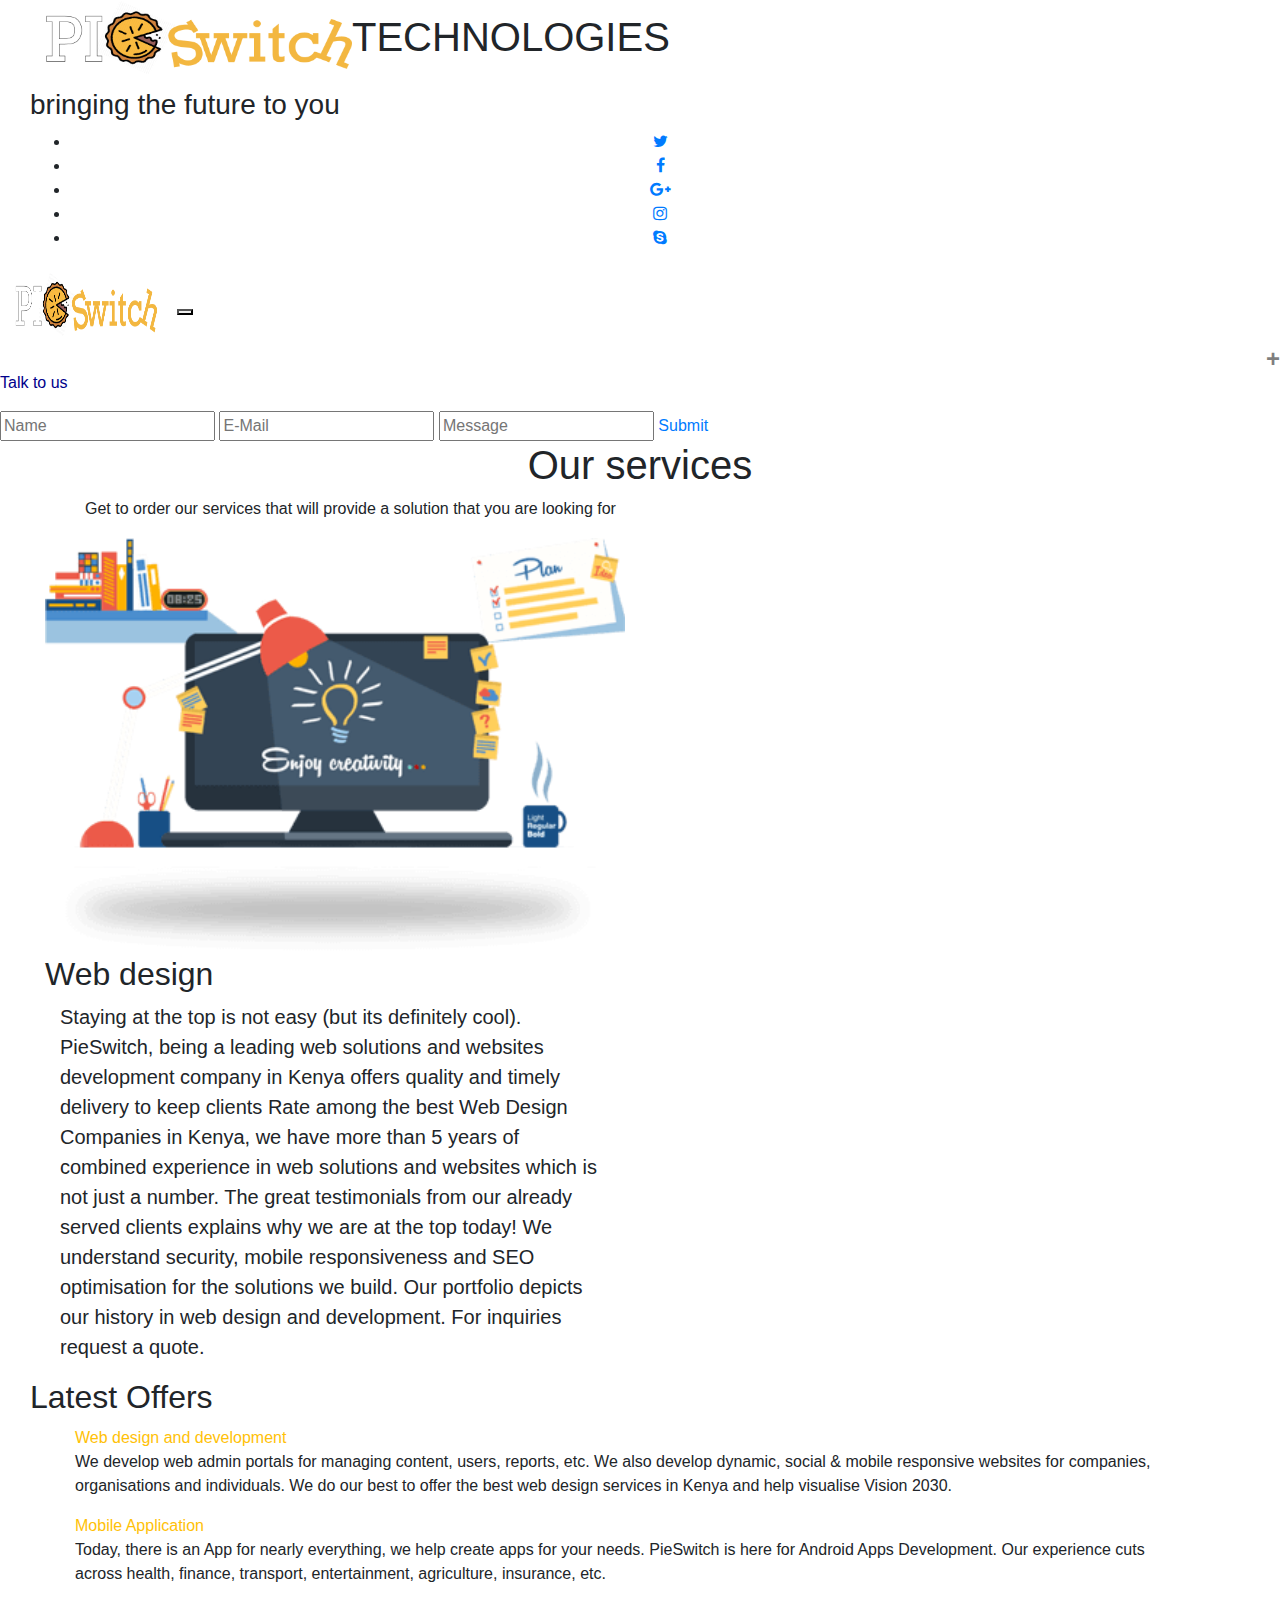
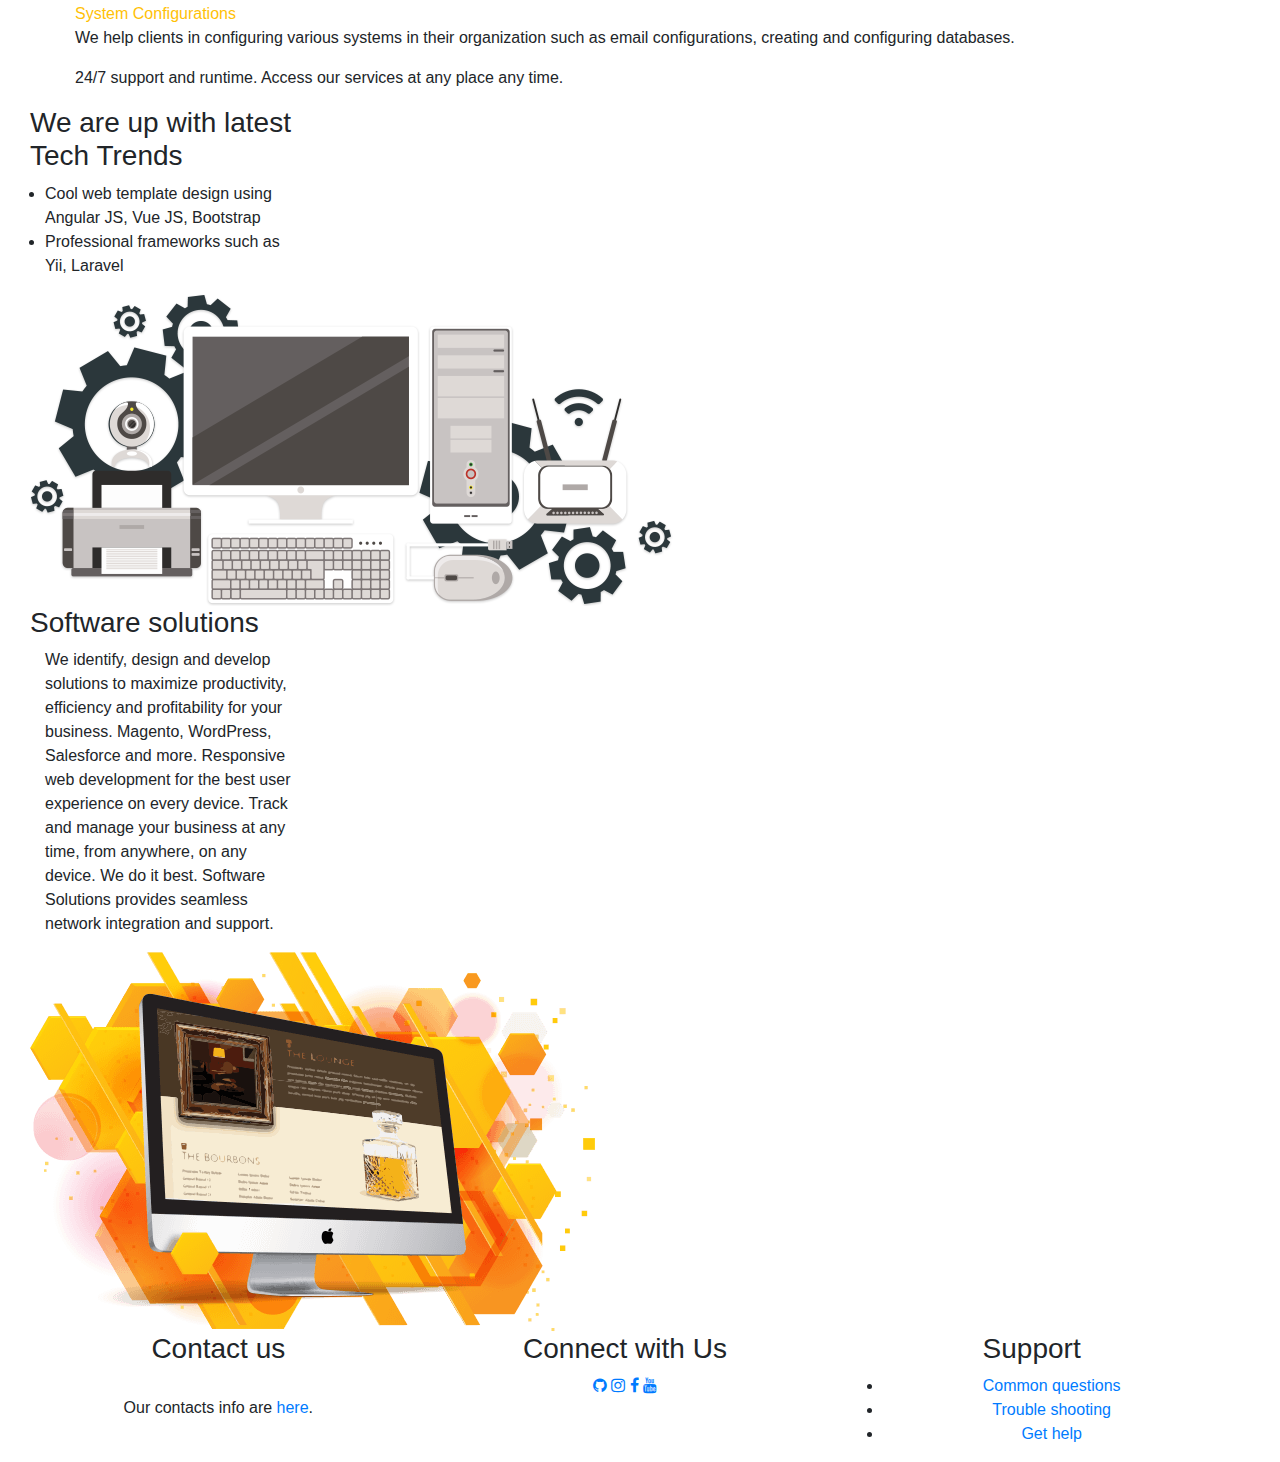
==== commit 3a4097e6: "Merge branch 'master' of https://github.com/ChikaiaDev/cacsoftware1" ====
--- a/index.html
+++ b/index.html
@@ -9,7 +9,7 @@
     <link rel="stylesheet" href="https://use.fontawesome.com/releases/v5.7.2/css/all.css" integrity="sha384-fnmOCqbTlWIlj8LyTjo7mOUStjsKC4pOpQbqyi7RrhN7udi9RwhKkMHpvLbHG9Sr" crossorigin="anonymous">
     <link rel="stylesheet" href="https://maxcdn.bootstrapcdn.com/bootstrap/4.0.0/css/bootstrap.min.css" integrity="sha384-Gn5384xqQ1aoWXA+058RXPxPg6fy4IWvTNh0E263XmFcJlSAwiGgFAW/dAiS6JXm" crossorigin="anonymous">
     <link rel="stylesheet" href="bootstrap/css/bootstrap.min.css" integrity="sha384-GJzZqFGwb1QTTN6wy59ffF1BuGJpLSa9DkKMp0DgiMDm4iYMj70gZWKYbI706tWS" crossorigin="anonymous">
-    <link rel="icon" href="img/pieswitch_favicon.png" type="image/png" sizes="16x28">
+    <link rel="icon" href="img/Pi3.png" type="image/png" sizes="16x28">
     <link rel="stylesheet" href="css/style.css" />
     <link rel="stylesheet" href="css/bootstrap/css/bootstrap.min.css" />
     <link rel="stylesheet" href="css/font-awesome.min.css" />
@@ -24,7 +24,7 @@
   
 <div class="home col-lg-12 col-md-12 col-sm-12 col-xs-12">
         <div class="landing-text col-lg-12 col-md-12 col-sm-12 col-xs-12">
-            <h1 class="col-lg-12 col-md-12 col-sm-12 col-xs-12"><img src="img/walk.png" style="width: 307px;height: 173px; ">TECHNOLOGIES</h1>
+            <h1 class="col-lg-12 col-md-12 col-sm-12 col-xs-12"><img src="img/pies2.png" style="width: 307px;height: 80px; ">TECHNOLOGIES</h1>
             <h3>bringing the future to you</h3>
           </div>
 
@@ -52,7 +52,7 @@
 
   <div class="container-fluid">
     <div class="navbar-header">
-      <a class="navbar-brand" href="index.html"><img src="img/walk.png" style="height: 80px; width: 142px;"></a>
+      <a class="navbar-brand" href="index.html"><img src="img/pies2.png" style="height: 70px; width: 142px;"></a>
       <button type="button" class="navbar-toggle" data-toggle="collapse" data-target="menu">
         <span class="icon-bar"></span>
         <span class="icon-bar"></span>
